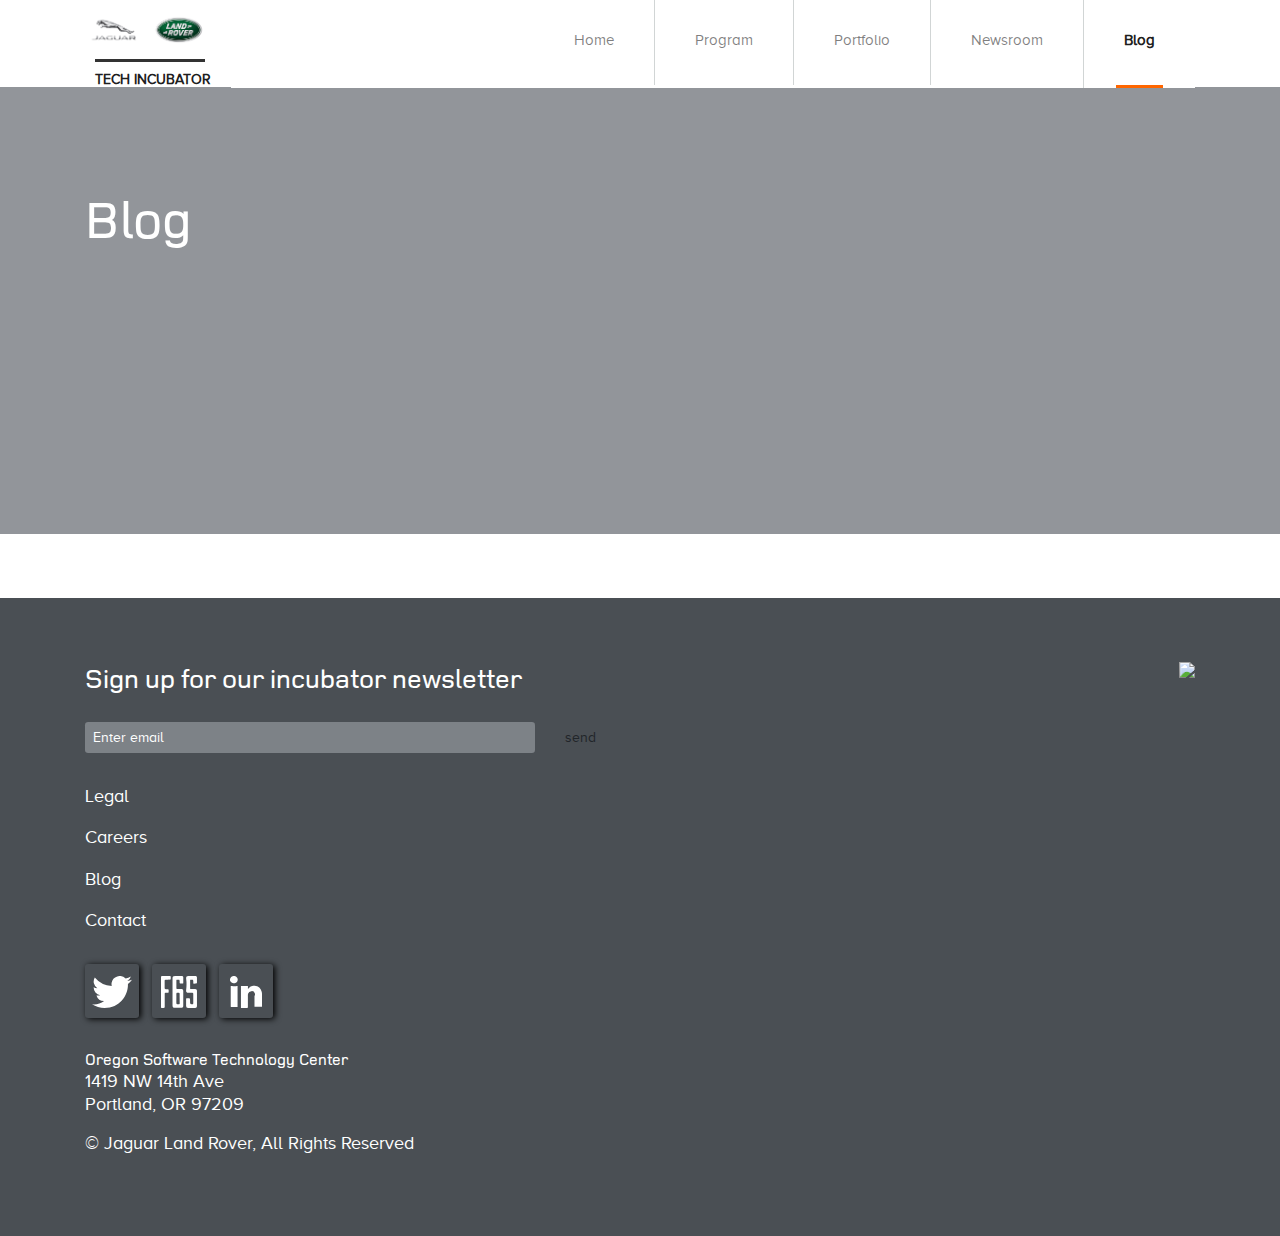
==== blog.html @ 5595017b "Initial Commit" ====
<!doctype html>
<html>
<head>
<meta charset="utf-8">
<meta name="viewport" content="width=device-width, initial-scale=1, shrink-to-fit=no">
<title>Jaguar - Land Rover Tech Incubator</title>

<!-- Latest compiled and minified CSS -->
<link rel="stylesheet" href="https://maxcdn.bootstrapcdn.com/bootstrap/4.0.0-beta.2/css/bootstrap.min.css">
<link rel="stylesheet" href="style.css">

<!--[if lt IE 9]><script src="http://html5shiv.googlecode.com/svn/trunk/html5.js"></script><![endif]-->

</head>
<body id="blog">

<header>
	<nav class="navbar navbar-light navbar-expand-lg bg-white justify-content-between">
		<div class="container">
			<button class="navbar-toggler" type="button" data-toggle="collapse" data-target="#main-navigation" aria-controls="main-navigation" aria-expanded="false" aria-label="Toggle navigation">
				<span class="navbar-toggler-icon"></span>
			</button>

			<a class="navbar-brand" href="index.html">
				<div class="logo-container">
					<img src="img/jlrlogo.jpg" class="logo">
					<p>Tech Incubator</p>
				</div>
			</a>

			<div class="collapse navbar-collapse" id="main-navigation">
				<ul class="navbar-nav ml-auto">
					<li id="menu-home" class="nav-item active"><a class="nav-link" href="index.html">Home</a></li>
					<li id="menu-program" class="nav-item"><a class="nav-link" href="program.html">Program</a></li>
					<li id="menu-portfolio" class="nav-item"><a class="nav-link" href="portfolio.html">Portfolio</a></li>
					<li id="menu-newsroom" class="nav-item"><a class="nav-link" href="news.html">Newsroom</a></li>
					<li id="menu-blog" class="nav-item"><a class="nav-link" href="blog.html">Blog</a></li>
				</ul>
			</div>
		</div>
	</nav>
</header>

<div class="jumbotron jumbotron-fluid">
	<!-- Background image added with CSS -->
	<div class="overlay"></div>
	<div class="container">
		<h1>Blog</h1>
	</div>
</div>

<div class="container">



</div>

<footer class="main-footer">
	<div class="container">
		<div class="row">

			<div class="logo col-sm-6 order-sm-12">
				<img class="logo" src="http://placehold.it/180x100">
			</div>

			<div class="col-sm-6">
				<h4>Sign up for our incubator newsletter</h4>
				<form class="form-inline">
					<label for="subscribe" class="sr-only">Subscribe</label>
					<input type="email" class="col form-control-sm" id="subscribe" placeholder="Enter email">
					<button type="submit" class="col-2 btn btn-sm btn-default">send</button>
				</form>
				<nav>
					<ul>
						<li><a href="legal.html">Legal</a></li>
						<li><a href="careers.html">Careers</a></li>
						<li><a href="blog.html">Blog</a></li>
						<li><a href="contact.html">Contact</a></li>
					</ul>
				</nav>
				<div class="social">
					<div class="img-icon">
						<img src="img/twitter-ic.svg">
					</div>
					<div class="img-icon">
						<img src="img/F6S.svg">
					</div>
					<div class="img-icon">
						<img src="img/in.svg">
					</div>
				</div>
				<div class="address">
					<h6>Oregon Software Technology Center</h6>
					<p>1419 NW 14th Ave<br>
					Portland, OR 97209</p>
				</div>
				<p class="copyright">&copy; Jaguar Land Rover, All Rights Reserved</p>
			</div>

		</div>
	</div>
</footer>


<!-- jQuery (necessary for Bootstrap's JavaScript plugins) -->
<script src="https://ajax.googleapis.com/ajax/libs/jquery/3.2.1/jquery.min.js"></script>
<!-- Latest compiled and minified JavaScript -->
<script src="https://cdnjs.cloudflare.com/ajax/libs/popper.js/1.12.3/umd/popper.min.js" integrity="sha384-vFJXuSJphROIrBnz7yo7oB41mKfc8JzQZiCq4NCceLEaO4IHwicKwpJf9c9IpFgh" crossorigin="anonymous"></script>
<script src="https://maxcdn.bootstrapcdn.com/bootstrap/4.0.0-beta.2/js/bootstrap.min.js"></script>
<script type="text/javascript" src="js/scripts.js"></script>
</body>
</html>
---- style.css ----
/*--------------- MIXINS & IMPORTS ---------------*/
@import "fonts/fonts.css";
/*--------------- MIXINS & IMPORTS ---------------*/
/*----- VARIABLES -----*/
body {
  font-family: 'Proxima Nova', Georgia, sans-serif;
  font-size: 18px;
  line-height: 1.3em;
  color: #4a4f54;
}
p strong {
  font-family: 'proxima_nova_altbold', Georgia, sans-serif;
  font-weight: bold;
}
h1,
h2,
h3,
h4,
h5,
h6 {
  margin-bottom: 1em;
  font-family: 'LandRover', Helvetica, Arial, sans-serif;
}
h1 {
  font-size: 53px;
  font-weight: normal;
  line-height: 1.19em;
}
h2 {
  font-size: 42px;
  text-align: center;
}
h3 {
  font-size: 37px;
  text-align: center;
}
h4 {
  font-size: 35px;
}
/*--------------- LAYOUT ---------------*/
section,
.jumbotron {
  margin-bottom: 4rem;
}
.btn-cta {
  margin: 2rem auto;
  padding: 0;
  font-size: 28px;
  text-align: center;
  color: #4a4f54;
  -webkit-transition: all 0.2s ease-out;
  -moz-transition: all 0.2s ease-out;
  -ms-transition: all 0.2s ease-out;
  -o-transition: all 0.2s ease-out;
}
.btn-cta:hover {
  color: #000000;
}
.btn-cta:after {
  margin-left: 15%;
  content: "";
  display: block;
  width: 70%;
  height: 5px;
  background: #ff6600;
}
.grid-layout {
  display: grid;
}
.overlay {
  width: 100%;
  height: 100%;
  position: absolute;
  top: 0;
  opacity: .55;
  background: #4a4f54;
}
img.float-right {
  margin-left: 1.3em;
}
.clear {
  clear: both;
}
header {
  margin-bottom: 4px;
  max-height: 82px;
}
header .logo-container {
  padding: 0;
  text-align: center;
}
header .logo-container p {
  margin: 0 auto;
  padding: .4em 0 0 0;
  width: 85%;
  position: relative;
  z-index: 2;
  font-size: .9rem;
  font-weight: bold;
  text-transform: uppercase;
  border-top: 3px solid #333;
}
header .logo {
  margin: 0 auto;
  width: 130px;
}
/* --------------- MAIN NAVIGATION ---------------*/
.navbar {
  padding-top: 0;
  padding-bottom: 5px;
}
.navbar .navbar-collapse {
  margin-top: -6px;
  position: relative;
  z-index: 100;
  background: #ffffff;
}
.navbar .navbar-brand {
  padding-top: 0;
  padding-bottom: 0;
}
.navbar .navbar-nav {
  margin: 0;
  padding: 0;
  list-style-type: none;
}
.navbar .navbar-nav li {
  padding: 0 2rem;
  height: 100%;
  font-weight: normal;
  border-left: 1px solid #d1d5d5;
}
.navbar .navbar-nav li a {
  padding: 2rem 0;
  display: block;
  height: 100%;
  font-size: 15px;
}
.navbar .navbar-nav li.active a {
  font-weight: bold;
  border-bottom: 3px solid #ff6600;
}
.navbar .navbar-nav li:first-child {
  border-left: none;
}
footer.main-footer {
  padding-top: 4rem;
  padding-bottom: 4rem;
  color: #ffffff;
  background: #4a4f54;
}
footer.main-footer img {
  margin-bottom: 2rem;
}
footer.main-footer h4 {
  font-size: 1.7rem;
  font-weight: normal;
}
footer.main-footer form {
  margin-bottom: 2rem;
}
footer.main-footer form input.form-control-sm {
  color: #ffffff;
  background-color: #7d8287;
  border: none;
}
footer.main-footer form input.form-control-sm::-webkit-input-placeholder {
  color: #ffffff;
}
footer.main-footer form input.form-control-sm:-moz-placeholder {
  color: #ffffff;
}
footer.main-footer form input.form-control-sm::-moz-placeholder {
  color: #ffffff;
}
footer.main-footer nav {
  margin-bottom: 2rem;
}
footer.main-footer nav ul {
  margin: 0;
  padding: 0;
  list-style-type: none;
}
footer.main-footer nav ul li {
  margin-bottom: 1em;
}
footer.main-footer nav ul li a {
  color: #ffffff;
  -webkit-transition: all 0.2s ease-out;
  -moz-transition: all 0.2s ease-out;
  -ms-transition: all 0.2s ease-out;
  -o-transition: all 0.2s ease-out;
}
footer.main-footer nav ul li a:hover {
  color: #cccccc;
  text-decoration: none;
}
footer.main-footer .social {
  margin-bottom: 2rem;
}
footer.main-footer .social .img-icon {
  margin-right: .5rem;
  padding: 6px;
  width: 54px;
  height: 54px;
  display: inline-block;
  text-align: center;
  vertical-align: middle;
  border: none;
  -webkit-box-shadow: 2px 1px 6px #000000;
  -moz-box-shadow: 2px 1px 6px #000000;
  box-shadow: 2px 1px 6px #000000;
  -webkit-border-radius: 3px;
  -moz-border-radius: 3px;
  border-radius: 3px;
  -moz-background-clip: padding;
  -webkit-background-clip: padding-box;
  background-clip: padding-box;
  -webkit-transition: all 0.2s ease-out;
  -moz-transition: all 0.2s ease-out;
  -ms-transition: all 0.2s ease-out;
  -o-transition: all 0.2s ease-out;
}
footer.main-footer .social .img-icon:hover {
  border: 1px solid #494d4d;
  -webkit-box-shadow: 0 0 0 #4a4f54;
  -moz-box-shadow: 0 0 0 #4a4f54;
  box-shadow: 0 0 0 #4a4f54;
}
footer.main-footer .social .img-icon img {
  margin-top: 6px;
  height: 32px;
}
footer.main-footer .address h6 {
  margin: 0;
}
.home-grid-layout {
  width: 100%;
  grid-gap: 1em;
  grid-template-columns: 24.1% 24.1% 24.1% 24.1%;
  grid-template-rows: 50% 50%;
}
.home-grid-layout > * {
  position: relative;
  border: 1px solid #d1d5d5;
}
.home-grid-layout .info {
  grid-column-start: 1;
  grid-column-end: 3;
  grid-row-start: 1;
  grid-row-end: 3;
  vertical-align: center;
  color: #ffffff;
  background: #4a4f54;
}
.home-grid-layout .info h3 {
  padding: 2rem 2rem 0 2rem;
  text-align: left;
  text-transform: uppercase;
}
.home-grid-layout .info p {
  padding: 0 2rem 2rem 2rem;
  display: block;
  font-size: 24px;
  line-height: 1.4em;
}
.home-grid-layout .img-one {
  background: url('img/IMG_6035.jpg') no-repeat top right;
}
.home-grid-layout .img-two {
  background: url('img/jagipaceconceptinterior150317066-med.jpg') no-repeat top center;
}
.home-grid-layout .cta-grid {
  background: #4a4f54;
}
.home-grid-layout .cta-grid a {
  padding: 2rem;
  display: block;
  font-size: 1.6em;
  line-height: 1.6em;
  color: #ffffff;
  align-self: center;
  -webkit-transition: all 0.2s ease-out;
  -moz-transition: all 0.2s ease-out;
  -ms-transition: all 0.2s ease-out;
  -o-transition: all 0.2s ease-out;
}
.home-grid-layout .cta-grid a:after {
  margin-top: .5em;
  margin-left: 15%;
  content: "";
  display: block;
  width: 70%;
  height: 5px;
  background: #ff6600;
}
.home-grid-layout .cta-grid a:hover {
  text-decoration: none;
  color: #d1d5d5;
}
@media screen and (min-width: 769px) and (max-width: 1024px) {
  .home-grid-layout {
    grid-template-rows: 50% 50%;
  }
  .home-grid-layout .info h3 {
    font-size: 20.555555555555554px;
  }
  .home-grid-layout .info p {
    font-size: 23px;
  }
  .home-grid-layout .cta-grid a {
    padding-top: 1em;
    font-size: 1.3em;
  }
}
@media screen and (min-width: 0) and (max-width: 768px) {
  .home-grid-layout {
    grid-gap: 1em;
    grid-template-columns: calc(49%) calc(49%);
    grid-template-rows: calc(32%) calc(32%) calc(32%);
  }
  .home-grid-layout .info {
    padding: 1em;
    grid-column-end: 3;
    grid-row-end: 2;
  }
  .home-grid-layout .info h3 {
    font-size: 18px;
  }
  .home-grid-layout .info p {
    font-size: 15px;
  }
  .home-grid-layout .cta-grid a {
    padding-top: 1em;
    font-size: 1rem;
  }
}
.home-benefits .d-flex {
  flex-wrap: wrap;
  justify-content: space-between;
}
.home-benefits .benefit {
  padding: 1rem 3rem;
  width: calc(32%);
  text-align: center;
  border-bottom: 2px solid #d1d5d5;
}
@media screen and (min-width: 576px) {
  .home-benefits .benefit:nth-child(n + 2):before {
    float: left;
    margin-left: -4em;
    content: "";
    display: block;
    width: 2px;
    height: 100%;
    background: #d1d5d5;
  }
  .home-benefits .benefit:nth-child(4):before {
    float: left;
    margin-left: -4em;
    content: "";
    display: block;
    width: 2px;
    height: 100%;
    background: #ffffff;
  }
  .home-benefits .benefit:nth-child(n + 4) {
    border-bottom: none;
  }
}
@media screen and (max-width: 575px) {
  .home-benefits .benefit {
    padding: .5rem 1.5rem;
    width: 50%;
    border-bottom: 2px solid #d1d5d5;
  }
  .home-benefits .benefit:nth-child(even):before {
    float: left;
    margin-left: -1.5em;
    content: "";
    display: block;
    width: 2px;
    height: 100%;
    background: #d1d5d5;
  }
  .home-benefits .benefit:nth-child(n + 5) {
    border-bottom: none;
  }
}
.home-benefits .benefit img {
  margin-bottom: 1.5em;
  height: 55px;
}
#home .jumbotron {
  background: #000000 url('img/rrvelarrevealimage010317003med.jpg') no-repeat top center;
}
#program .jumbotron {
  background: #000000 url('img/rrvelar18my367glhdprlocationdynamic010317.jpg') no-repeat top center;
}
#portfolio .jumbotron {
  background: #000000 url('img/img87531.jpg') no-repeat top center;
}
#newsroom .jumbotron {
  height: 551px;
  background: #000000 url('img/ostc_garage-banner.jpg') no-repeat top center;
}
.jumbotron {
  margin-top: 5px;
  padding-top: 100px;
  height: 447px;
  position: relative;
}
.jumbotron h1 {
  width: 60%;
  position: relative;
  z-index: 1;
  color: #ffffff;
}
.jumbotron h1.text-center {
  width: 100%;
  position: absolute;
  top: 50%;
  left: 0;
  transform: translatey(-50%);
}
@media screen and (min-width: 769px) and (max-width: 1024px) {
  .jumbotron h1 {
    font-size: 35.333333333333336px;
  }
}
@media screen and (min-width: 0) and (max-width: 768px) {
  .jumbotron h1 {
    width: 100%;
    font-size: 26.5px;
  }
}
/* --------------- NEWSROOM SPECIFIC --------------- */
#newsroom #news {
  margin-left: -15px;
  margin-right: -15px;
}
.twitter-feed,
.twitter-cta {
  margin-bottom: 1.5em;
  width: 387px;
  height: 453px;
}
.twitter-feed {
  margin-right: 1em;
  border: 1px solid #d1d5d5;
}
@media screen and (max-width: 769px) {
  .twitter-feed {
    margin-right: 0;
  }
}
.twitter-cta {
  color: #ffffff;
  background: #4a4f54;
}
.card {
  margin-right: 1em;
  width: calc(32%);
  border: none;
  -webkit-border-radius: 0px;
  -moz-border-radius: 0px;
  border-radius: 0px;
  -moz-background-clip: padding;
  -webkit-background-clip: padding-box;
  background-clip: padding-box;
}
.card:last-child {
  margin-right: 0;
}
@media screen and (max-width: 575px) {
  .card {
    width: 100%;
  }
}
@media screen and (min-width: 576px) and (max-width: 767px) {
  .card {
    width: calc(49%);
  }
}
.news-card {
  color: #ffffff;
  background: #4a4f54;
}
.press-card {
  background: #d1d5d5;
}
.card-title {
  font-size: 24px;
}
.card-top {
  position: relative;
}
.category-marker {
  margin-left: 2em;
  padding: 1em 3em 1em 1em;
  position: absolute;
  bottom: 0;
  color: #ffffff;
  background: #ff6600;
}
.card-img-top {
  -webkit-border-radius: 0px;
  -moz-border-radius: 0px;
  border-radius: 0px;
  -moz-background-clip: padding;
  -webkit-background-clip: padding-box;
  background-clip: padding-box;
}
/* --------------- PORTFOLIO SPECIFIC --------------- */
.partner-main {
  padding-top: .5em;
  padding-bottom: .5em;
  border-top: 1px solid #d1d5d5;
}
.partner-main div:nth-child(2) {
  text-align: right;
}
.partner-main .dev-logo {
  width: 30px;
}
.partner-logo {
  margin-bottom: 1em;
}
.partner-name,
.partner-founder-title {
  text-transform: uppercase;
}
.partner-location {
  font-family: 'proxima_nova_altbold';
}
/* --------------- PROGRAMS SPECIFIC --------------- */
.description p {
  margin-bottom: 2em;
  font-size: 24px;
  line-height: 1.2em;
}
.description picture img {
  margin-bottom: 1.3em;
}
@media screen and (max-width: 575px) {
  .description .row {
    padding-right: 1em;
    padding-left: 1em;
  }
  .description p {
    width: 100%;
  }
  .description img {
    margin: 0 auto 1em auto;
  }
}
.testimonials .row > div {
  background: #4a4f54;
}
.testimonials .row > div.img-container {
  text-align: left;
  background: black;
}
.testimonials .blockquote {
  margin-top: 1.3rem;
  font-style: italic;
  color: #ffffff;
}
.testimonials .blockquote-footer:before {
  content: "";
}
.testimonials .blockquote-footer p {
  margin: 0;
  padding: 0;
  line-height: 1.5em;
}
@media screen and (max-width: 576px) {
  .testimonials .row {
    margin-bottom: 1.5rem;
  }
  .testimonials .img-container {
    padding-top: 1rem;
  }
  .testimonials .blockquote {
    font-size: 1rem;
  }
  .testimonials .blockquote-footer {
    font-size: 1rem;
  }
}
@media screen and (min-width: 768px) and (max-width: 1024px) {
  .testimonials .blockquote {
    font-size: 15px;
  }
  .testimonials .blockquote-footer {
    font-size: 18px;
  }
}
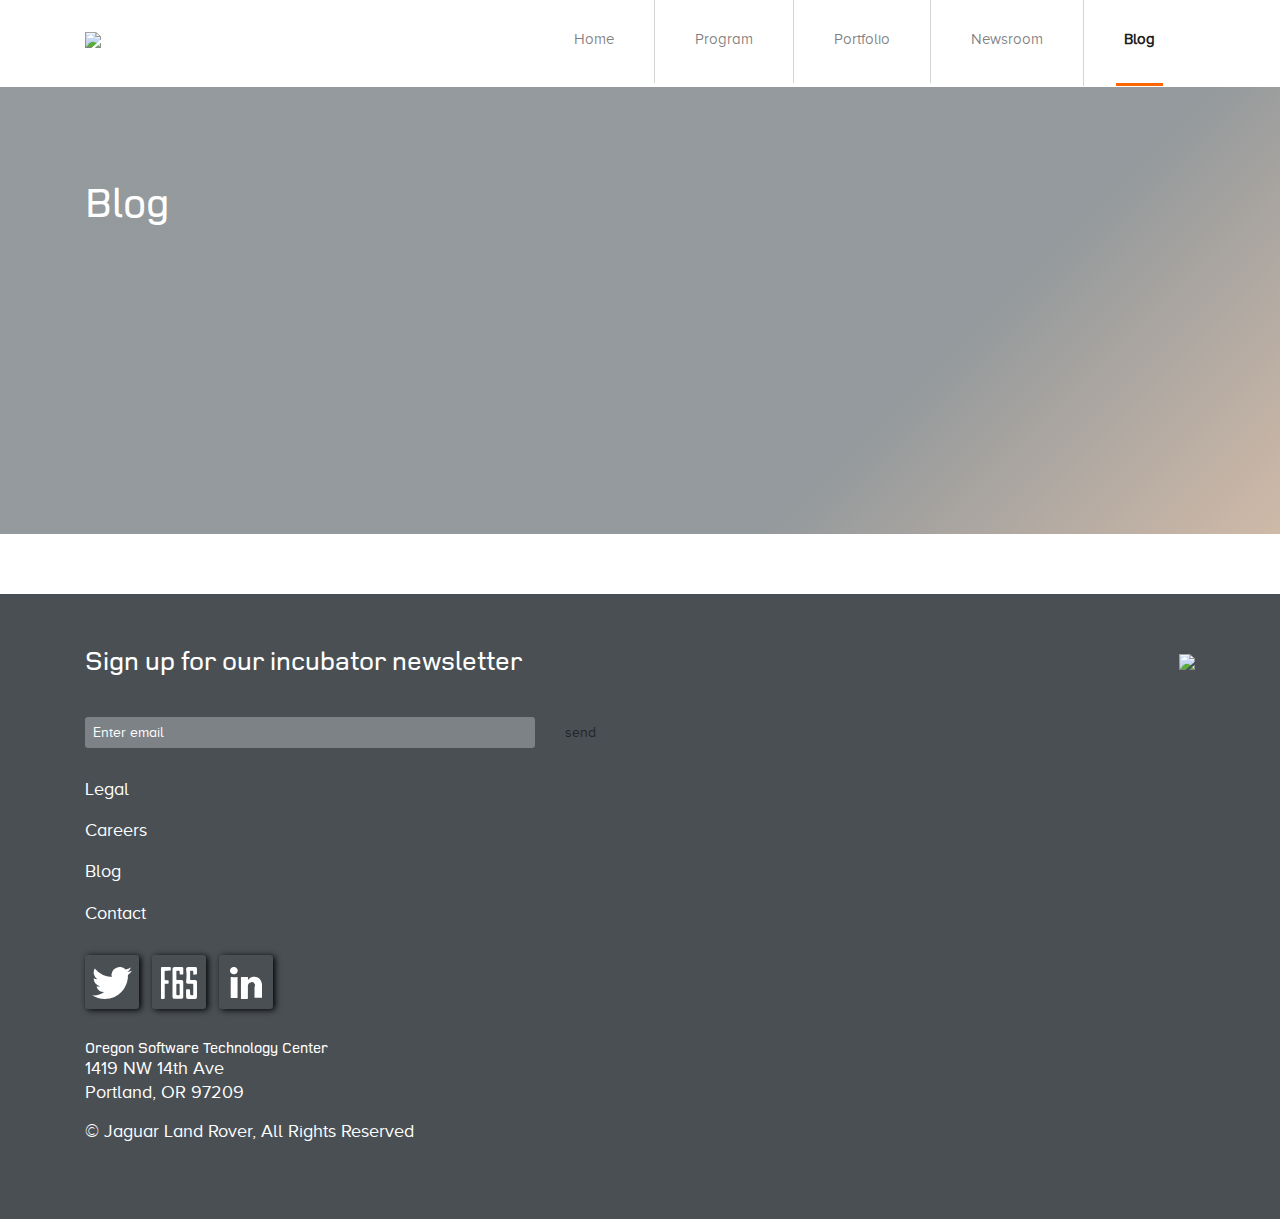
==== commit c013c48a: "Homepage Fixes" ====
--- a/blog.html
+++ b/blog.html
@@ -23,8 +23,7 @@
 
 			<a class="navbar-brand" href="index.html">
 				<div class="logo-container">
-					<img src="img/jlrlogo.jpg" class="logo">
-					<p>Tech Incubator</p>
+					<img src="img/JLR_logo.png" class="logo">
 				</div>
 			</a>
 
--- a/style.css
+++ b/style.css
@@ -18,34 +18,47 @@
 h4,
 h5,
 h6 {
-  margin-bottom: 1em;
+  margin-top: -10px;
+  margin-bottom: 40px;
   font-family: 'LandRover', Helvetica, Arial, sans-serif;
 }
 h1 {
-  font-size: 53px;
+  font-size: 42px;
   font-weight: normal;
   line-height: 1.19em;
 }
 h2 {
-  font-size: 42px;
+  font-size: 36px;
   text-align: center;
 }
 h3 {
-  font-size: 37px;
+  font-size: 28px;
   text-align: center;
 }
 h4 {
-  font-size: 35px;
+  font-size: 20px;
+}
+h5 {
+  font-size: 18px;
+}
+h6 {
+  font-size: 15px;
 }
 /*--------------- LAYOUT ---------------*/
 section,
 .jumbotron {
-  margin-bottom: 4rem;
+  margin-bottom: 60px;
+}
+hr {
+  margin-top: 0;
+  margin-bottom: 60px;
+}
+.btn-container {
+  margin-top: -10px;
 }
 .btn-cta {
-  margin: 2rem auto;
   padding: 0;
-  font-size: 28px;
+  font-size: 24px;
   text-align: center;
   color: #4a4f54;
   -webkit-transition: all 0.2s ease-out;
@@ -57,10 +70,9 @@
   color: #000000;
 }
 .btn-cta:after {
-  margin-left: 15%;
   content: "";
   display: block;
-  width: 70%;
+  width: 100%;
   height: 5px;
   background: #ff6600;
 }
@@ -73,7 +85,11 @@
   position: absolute;
   top: 0;
   opacity: .55;
-  background: #4a4f54;
+  background: #4f5659;
+  background: -moz-linear-gradient(-45deg, #4f5659 0%, #4f5659 70%, #ba906d 100%);
+  background: -webkit-linear-gradient(-45deg, #4f5659 0%, #4f5659 70%, #ba906d 100%);
+  background: linear-gradient(135deg, #4f5659 0%, #4f5659 70%, #ba906d 100%);
+  filter: progid:dximagetransform.microsoft.gradient(startColorstr='#4f5659', endColorstr='#ba906d', GradientType=1);
 }
 img.float-right {
   margin-left: 1.3em;
@@ -82,35 +98,21 @@
   clear: both;
 }
 header {
-  margin-bottom: 4px;
+  margin-bottom: 0;
   max-height: 82px;
 }
 header .logo-container {
+  margin-top: -5px;
   padding: 0;
   text-align: center;
-}
-header .logo-container p {
-  margin: 0 auto;
-  padding: .4em 0 0 0;
-  width: 85%;
-  position: relative;
-  z-index: 2;
-  font-size: .9rem;
-  font-weight: bold;
-  text-transform: uppercase;
-  border-top: 3px solid #333;
-}
-header .logo {
-  margin: 0 auto;
-  width: 130px;
 }
 /* --------------- MAIN NAVIGATION ---------------*/
 .navbar {
   padding-top: 0;
-  padding-bottom: 5px;
+  padding-bottom: 0;
 }
 .navbar .navbar-collapse {
-  margin-top: -6px;
+  max-height: 82px;
   position: relative;
   z-index: 100;
   background: #ffffff;
@@ -144,20 +146,20 @@
   border-left: none;
 }
 footer.main-footer {
-  padding-top: 4rem;
-  padding-bottom: 4rem;
+  padding-top: 60px;
+  padding-bottom: 60px;
   color: #ffffff;
   background: #4a4f54;
 }
 footer.main-footer img {
-  margin-bottom: 2rem;
+  margin-bottom: 30px;
 }
 footer.main-footer h4 {
   font-size: 1.7rem;
   font-weight: normal;
 }
 footer.main-footer form {
-  margin-bottom: 2rem;
+  margin-bottom: 30px;
 }
 footer.main-footer form input.form-control-sm {
   color: #ffffff;
@@ -173,8 +175,15 @@
 footer.main-footer form input.form-control-sm::-moz-placeholder {
   color: #ffffff;
 }
+footer.main-footer form .btn-submit-footer {
+  margin-left: 1em;
+  width: 50%;
+  color: #ffffff;
+  border: 2px solid #ff6600;
+  background: transparent;
+}
 footer.main-footer nav {
-  margin-bottom: 2rem;
+  margin-bottom: 30px;
 }
 footer.main-footer nav ul {
   margin: 0;
@@ -196,7 +205,7 @@
   text-decoration: none;
 }
 footer.main-footer .social {
-  margin-bottom: 2rem;
+  margin-bottom: 30px;
 }
 footer.main-footer .social .img-icon {
   margin-right: .5rem;
@@ -242,7 +251,6 @@
 }
 .home-grid-layout > * {
   position: relative;
-  border: 1px solid #d1d5d5;
 }
 .home-grid-layout .info {
   grid-column-start: 1;
@@ -274,9 +282,9 @@
   background: #4a4f54;
 }
 .home-grid-layout .cta-grid a {
-  padding: 2rem;
-  display: block;
-  font-size: 1.6em;
+  padding: 1rem;
+  display: inline-block;
+  font-size: 1.5rem;
   line-height: 1.6em;
   color: #ffffff;
   align-self: center;
@@ -287,10 +295,9 @@
 }
 .home-grid-layout .cta-grid a:after {
   margin-top: .5em;
-  margin-left: 15%;
   content: "";
   display: block;
-  width: 70%;
+  width: 100%;
   height: 5px;
   background: #ff6600;
 }
@@ -303,7 +310,7 @@
     grid-template-rows: 50% 50%;
   }
   .home-grid-layout .info h3 {
-    font-size: 20.555555555555554px;
+    font-size: 15.555555555555555px;
   }
   .home-grid-layout .info p {
     font-size: 23px;
@@ -348,7 +355,7 @@
 @media screen and (min-width: 576px) {
   .home-benefits .benefit:nth-child(n + 2):before {
     float: left;
-    margin-left: -4em;
+    margin-left: -3.4em;
     content: "";
     display: block;
     width: 2px;
@@ -391,8 +398,19 @@
   margin-bottom: 1.5em;
   height: 55px;
 }
+@media screen and (max-width: 575px) {
+  .home-benefits .benefit img {
+    height: 40px;
+  }
+}
+.home-benefits .btn-container {
+  margin-top: 60px;
+}
+.home-benefits .btn-container .btn {
+  margin-top: -10px;
+}
 #home .jumbotron {
-  background: #000000 url('img/rrvelarrevealimage010317003med.jpg') no-repeat top center;
+  background: #000000 url('img/rrvelar18my367glhdprlocationdynamic010317.jpg') no-repeat top center;
 }
 #program .jumbotron {
   background: #000000 url('img/rrvelar18my367glhdprlocationdynamic010317.jpg') no-repeat top center;
@@ -425,13 +443,13 @@
 }
 @media screen and (min-width: 769px) and (max-width: 1024px) {
   .jumbotron h1 {
-    font-size: 35.333333333333336px;
+    font-size: 28px;
   }
 }
 @media screen and (min-width: 0) and (max-width: 768px) {
   .jumbotron h1 {
     width: 100%;
-    font-size: 26.5px;
+    font-size: 21px;
   }
 }
 /* --------------- NEWSROOM SPECIFIC --------------- */
@@ -490,7 +508,7 @@
   background: #d1d5d5;
 }
 .card-title {
-  font-size: 24px;
+  font-size: 18px;
 }
 .card-top {
   position: relative;
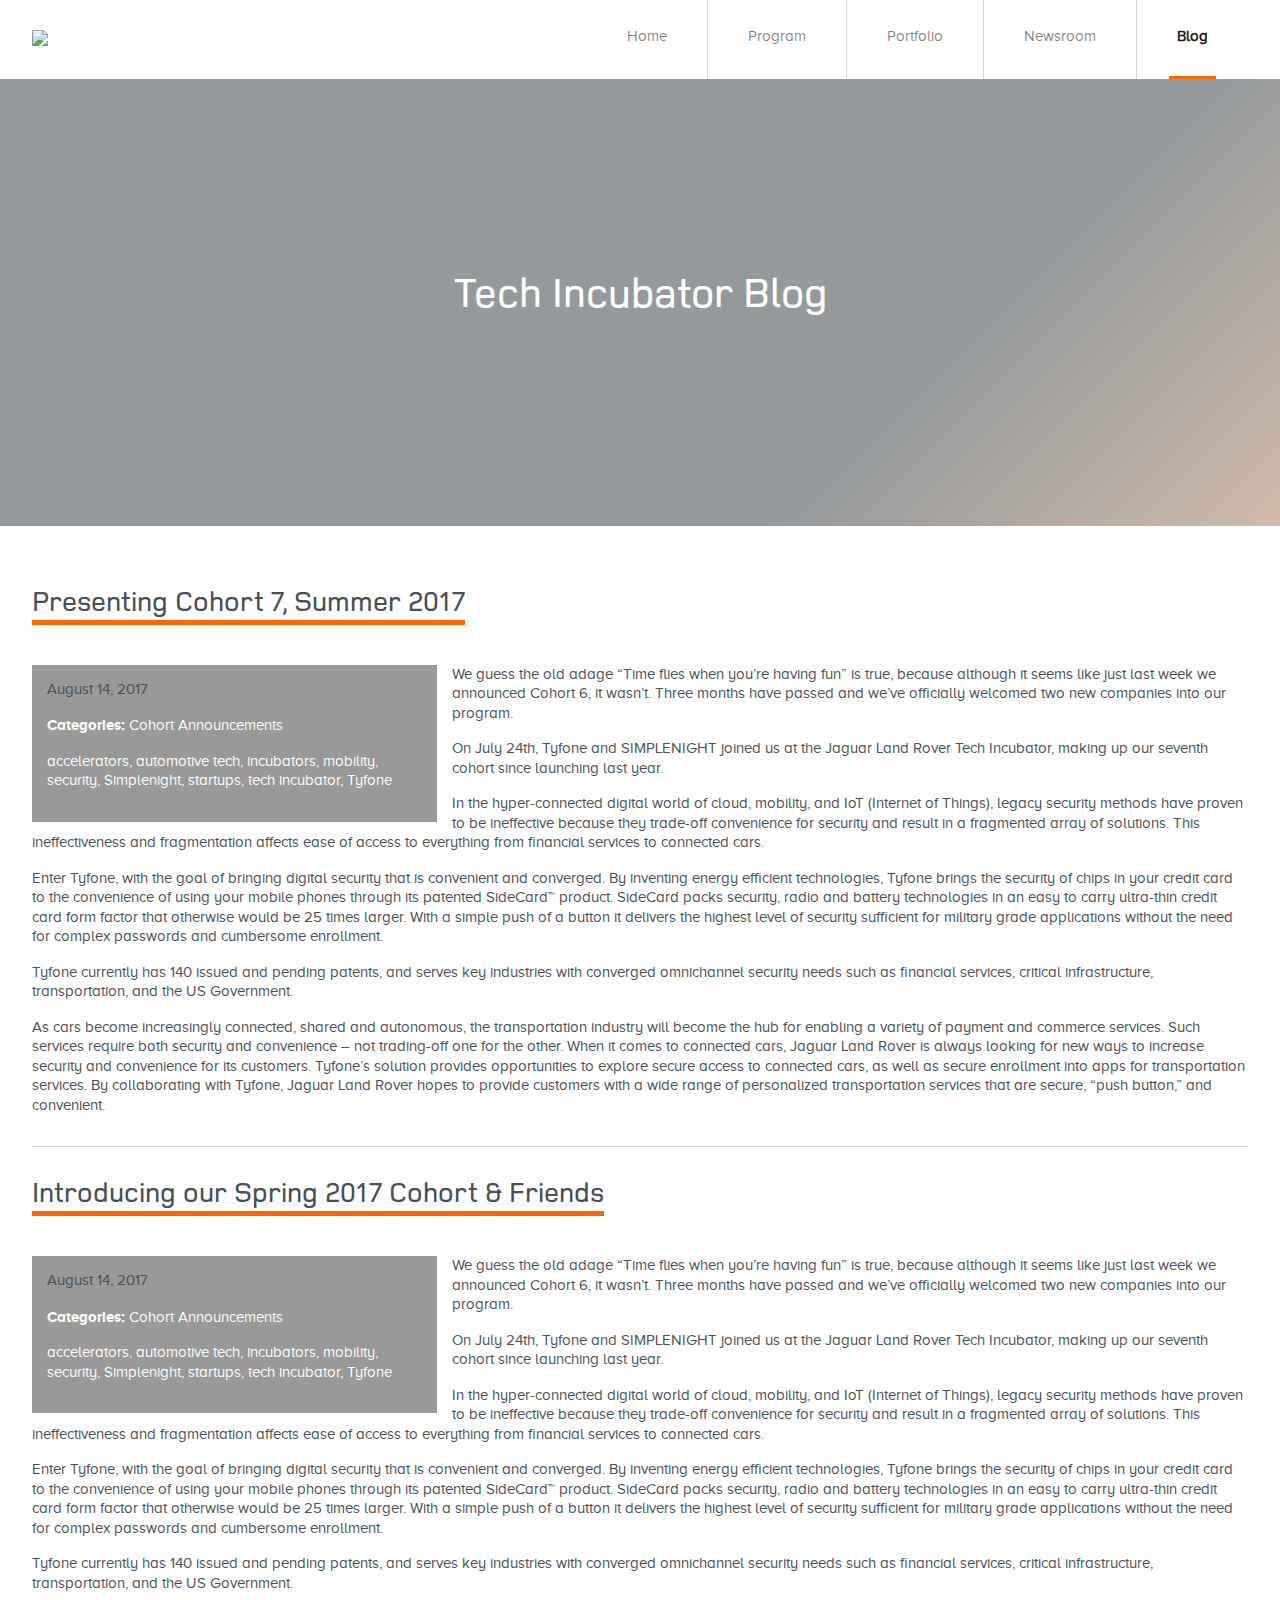
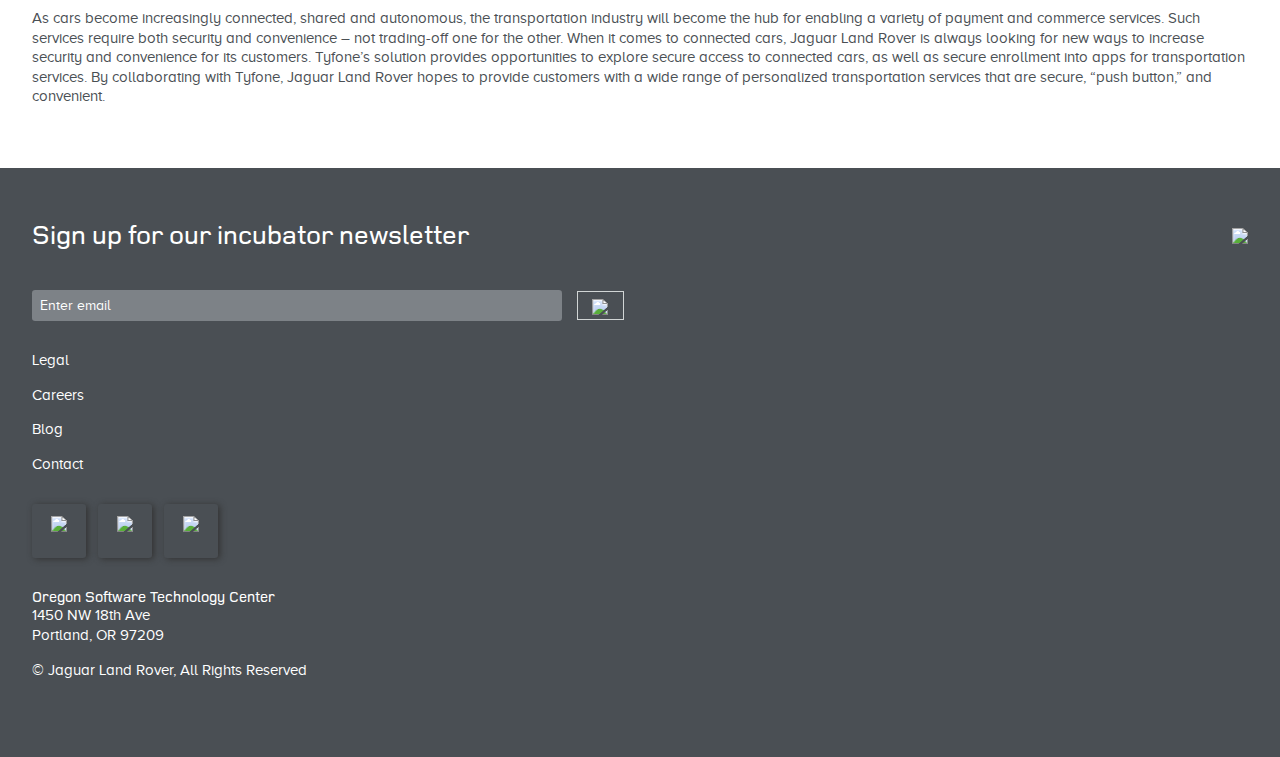
==== commit a2fb26d8: "End of Day - 11.07.17" ====
--- a/blog.html
+++ b/blog.html
@@ -6,6 +6,8 @@
 <title>Jaguar - Land Rover Tech Incubator</title>
 
 <!-- Latest compiled and minified CSS -->
+<link rel="icon" type="image/png" href="favicon-32x32.png" sizes="32x32" />
+<link rel="icon" type="image/png" href="favicon-16x16.png" sizes="16x16" />
 <link rel="stylesheet" href="https://maxcdn.bootstrapcdn.com/bootstrap/4.0.0-beta.2/css/bootstrap.min.css">
 <link rel="stylesheet" href="style.css">
 
@@ -23,7 +25,7 @@
 
 			<a class="navbar-brand" href="index.html">
 				<div class="logo-container">
-					<img src="img/JLR_logo.png" class="logo">
+					<img src="img/JLR_logo@2x.png" class="logo">
 				</div>
 			</a>
 
@@ -44,13 +46,45 @@
 	<!-- Background image added with CSS -->
 	<div class="overlay"></div>
 	<div class="container">
-		<h1>Blog</h1>
+		<h1 class="text-center">Tech Incubator Blog</h1>
 	</div>
 </div>
 
 <div class="container">
 
+<article>
+	<div class="title">
+		<h3><a href="#">Presenting Cohort 7, Summer 2017</a></h3>
+	</div>
+	<aside class="col-4 float-left">
+		<p class="date">August 14, 2017</p>
+		<p class="category"><strong>Categories:</strong> Cohort Announcements</p>
+		<p class="tags">accelerators, automotive tech, incubators, mobility, security, Simplenight, startups, tech incubator, Tyfone</p>
+	</aside>
+	<p>We guess the old adage “Time flies when you’re having fun” is true, because although it seems like just last week we announced Cohort 6, it wasn’t. Three months have passed and we’ve officially welcomed two new companies into our program.</p>
+	<p>On July 24th, Tyfone and SIMPLENIGHT joined us at the Jaguar Land Rover Tech Incubator, making up our seventh cohort since launching last year. </p>
+	<p>In the hyper-connected digital world of cloud, mobility, and IoT (Internet of Things), legacy security methods have proven to be ineffective because they trade-off convenience for security and result in a fragmented array of solutions. This ineffectiveness and fragmentation affects ease of access to everything from financial services to connected cars.</p>
+	<p>Enter Tyfone, with the goal of bringing digital security that is convenient and converged. By inventing energy efficient technologies, Tyfone brings the security of chips in your credit card to the convenience of using your mobile phones through its patented SideCard™ product. SideCard packs security, radio and battery technologies in an easy to carry ultra-thin credit card form factor that otherwise would be 25 times larger. With a simple push of a button it delivers the highest level of security sufficient for military grade applications without the need for complex passwords and cumbersome enrollment.</p>
+	<p>Tyfone currently has 140 issued and pending patents, and serves key industries with converged omnichannel security needs such as financial services, critical infrastructure, transportation, and the US Government.</p>
+	<p>As cars become increasingly connected, shared and autonomous, the transportation industry will become the hub for enabling a variety of payment and commerce services. Such services require both security and convenience – not trading-off one for the other. When it comes to connected cars, Jaguar Land Rover is always looking for new ways to increase security and convenience for its customers. Tyfone’s solution provides opportunities to explore secure access to connected cars, as well as secure enrollment into apps for transportation services. By collaborating with Tyfone, Jaguar Land Rover hopes to provide customers with a wide range of personalized transportation services that are secure, “push button,” and convenient.</p>
+</article>
 
+<article>
+	<div class="title">
+		<h3><a href="#">Introducing our Spring 2017 Cohort &amp; Friends</a></h3>
+	</div>
+	<aside class="col-4 float-left">
+		<p class="date">August 14, 2017</p>
+		<p class="category"><strong>Categories:</strong> Cohort Announcements</p>
+		<p class="tags">accelerators, automotive tech, incubators, mobility, security, Simplenight, startups, tech incubator, Tyfone</p>
+	</aside>
+	<p>We guess the old adage “Time flies when you’re having fun” is true, because although it seems like just last week we announced Cohort 6, it wasn’t. Three months have passed and we’ve officially welcomed two new companies into our program.</p>
+	<p>On July 24th, Tyfone and SIMPLENIGHT joined us at the Jaguar Land Rover Tech Incubator, making up our seventh cohort since launching last year.</p>
+	<p>In the hyper-connected digital world of cloud, mobility, and IoT (Internet of Things), legacy security methods have proven to be ineffective because they trade-off convenience for security and result in a fragmented array of solutions. This ineffectiveness and fragmentation affects ease of access to everything from financial services to connected cars.</p>
+	<p>Enter Tyfone, with the goal of bringing digital security that is convenient and converged. By inventing energy efficient technologies, Tyfone brings the security of chips in your credit card to the convenience of using your mobile phones through its patented SideCard™ product. SideCard packs security, radio and battery technologies in an easy to carry ultra-thin credit card form factor that otherwise would be 25 times larger. With a simple push of a button it delivers the highest level of security sufficient for military grade applications without the need for complex passwords and cumbersome enrollment.</p>
+	<p>Tyfone currently has 140 issued and pending patents, and serves key industries with converged omnichannel security needs such as financial services, critical infrastructure, transportation, and the US Government.</p>
+	<p>As cars become increasingly connected, shared and autonomous, the transportation industry will become the hub for enabling a variety of payment and commerce services. Such services require both security and convenience – not trading-off one for the other. When it comes to connected cars, Jaguar Land Rover is always looking for new ways to increase security and convenience for its customers. Tyfone’s solution provides opportunities to explore secure access to connected cars, as well as secure enrollment into apps for transportation services. By collaborating with Tyfone, Jaguar Land Rover hopes to provide customers with a wide range of personalized transportation services that are secure, “push button,” and convenient.</p>
+</article>
 
 </div>
 
@@ -67,7 +101,7 @@
 				<form class="form-inline">
 					<label for="subscribe" class="sr-only">Subscribe</label>
 					<input type="email" class="col form-control-sm" id="subscribe" placeholder="Enter email">
-					<button type="submit" class="col-2 btn btn-sm btn-default">send</button>
+					<button type="submit" class="col-1 btn btn-sm btn-submit-footer"><img src="img/right-arrow-orange.png"></button>
 				</form>
 				<nav>
 					<ul>
@@ -90,7 +124,7 @@
 				</div>
 				<div class="address">
 					<h6>Oregon Software Technology Center</h6>
-					<p>1419 NW 14th Ave<br>
+					<p>1450 NW 18th Ave<br>
 					Portland, OR 97209</p>
 				</div>
 				<p class="copyright">&copy; Jaguar Land Rover, All Rights Reserved</p>
--- a/style.css
+++ b/style.css
@@ -4,7 +4,7 @@
 /*----- VARIABLES -----*/
 body {
   font-family: 'Proxima Nova', Georgia, sans-serif;
-  font-size: 18px;
+  font-size: 15px;
   line-height: 1.3em;
   color: #4a4f54;
 }
@@ -45,6 +45,9 @@
   font-size: 15px;
 }
 /*--------------- LAYOUT ---------------*/
+.container {
+  max-width: 1246px;
+}
 section,
 .jumbotron {
   margin-bottom: 60px;
@@ -52,15 +55,15 @@
 hr {
   margin-top: 0;
   margin-bottom: 60px;
+  height: 3px;
+  border: none;
+  background: #d1d5d5;
 }
 .btn-container {
   margin-top: -10px;
 }
 .btn-cta {
   padding: 0;
-  font-size: 24px;
-  text-align: center;
-  color: #4a4f54;
   -webkit-transition: all 0.2s ease-out;
   -moz-transition: all 0.2s ease-out;
   -ms-transition: all 0.2s ease-out;
@@ -94,25 +97,31 @@
 img.float-right {
   margin-left: 1.3em;
 }
+.hidden {
+  display: none;
+}
 .clear {
   clear: both;
 }
 header {
   margin-bottom: 0;
-  max-height: 82px;
+  max-height: 81px;
 }
 header .logo-container {
   margin-top: -5px;
   padding: 0;
   text-align: center;
 }
+header .logo-container img {
+  width: 120px;
+}
 /* --------------- MAIN NAVIGATION ---------------*/
 .navbar {
   padding-top: 0;
   padding-bottom: 0;
 }
 .navbar .navbar-collapse {
-  max-height: 82px;
+  margin-top: -5px;
   position: relative;
   z-index: 100;
   background: #ffffff;
@@ -140,7 +149,7 @@
 }
 .navbar .navbar-nav li.active a {
   font-weight: bold;
-  border-bottom: 3px solid #ff6600;
+  box-shadow: inset 0 -3px 0 #ff6600;
 }
 .navbar .navbar-nav li:first-child {
   border-left: none;
@@ -179,8 +188,12 @@
   margin-left: 1em;
   width: 50%;
   color: #ffffff;
-  border: 2px solid #ff6600;
   background: transparent;
+  border-radius: 0;
+  box-shadow: inset 0 0 0 1px #d1d5d5;
+}
+footer.main-footer form .btn-submit-footer img {
+  margin-bottom: 0;
 }
 footer.main-footer nav {
   margin-bottom: 30px;
@@ -216,9 +229,9 @@
   text-align: center;
   vertical-align: middle;
   border: none;
-  -webkit-box-shadow: 2px 1px 6px #000000;
-  -moz-box-shadow: 2px 1px 6px #000000;
-  box-shadow: 2px 1px 6px #000000;
+  -webkit-box-shadow: 2px 1px 6px #333333;
+  -moz-box-shadow: 2px 1px 6px #333333;
+  box-shadow: 2px 1px 6px #333333;
   -webkit-border-radius: 3px;
   -moz-border-radius: 3px;
   border-radius: 3px;
@@ -232,9 +245,9 @@
 }
 footer.main-footer .social .img-icon:hover {
   border: 1px solid #494d4d;
-  -webkit-box-shadow: 0 0 0 #4a4f54;
-  -moz-box-shadow: 0 0 0 #4a4f54;
-  box-shadow: 0 0 0 #4a4f54;
+  -webkit-box-shadow: 0 0 0 #666666;
+  -moz-box-shadow: 0 0 0 #666666;
+  box-shadow: 0 0 0 #666666;
 }
 footer.main-footer .social .img-icon img {
   margin-top: 6px;
@@ -242,6 +255,11 @@
 }
 footer.main-footer .address h6 {
   margin: 0;
+}
+#home .btn-cta {
+  font-size: 24px;
+  text-align: center;
+  color: #4a4f54;
 }
 .home-grid-layout {
   width: 100%;
@@ -261,7 +279,7 @@
   color: #ffffff;
   background: #4a4f54;
 }
-.home-grid-layout .info h3 {
+.home-grid-layout .info h2 {
   padding: 2rem 2rem 0 2rem;
   text-align: left;
   text-transform: uppercase;
@@ -269,6 +287,7 @@
 .home-grid-layout .info p {
   padding: 0 2rem 2rem 2rem;
   display: block;
+  font-family: 'proxima_nova_ltthin', sans-serif;
   font-size: 24px;
   line-height: 1.4em;
 }
@@ -279,27 +298,29 @@
   background: url('img/jagipaceconceptinterior150317066-med.jpg') no-repeat top center;
 }
 .home-grid-layout .cta-grid {
+  padding-left: 1em;
   background: #4a4f54;
 }
+.home-grid-layout .cta-grid h3 {
+  text-align: left;
+}
 .home-grid-layout .cta-grid a {
-  padding: 1rem;
-  display: inline-block;
+  margin-top: 1em;
+  padding-bottom: .05em;
   font-size: 1.5rem;
-  line-height: 1.6em;
+  line-height: 1.9em;
   color: #ffffff;
   align-self: center;
   -webkit-transition: all 0.2s ease-out;
   -moz-transition: all 0.2s ease-out;
   -ms-transition: all 0.2s ease-out;
   -o-transition: all 0.2s ease-out;
-}
-.home-grid-layout .cta-grid a:after {
-  margin-top: .5em;
+  border-bottom: 5px solid #ff6600;
+}
+.home-grid-layout .cta-grid a:before {
   content: "";
   display: block;
-  width: 100%;
-  height: 5px;
-  background: #ff6600;
+  height: 1em;
 }
 .home-grid-layout .cta-grid a:hover {
   text-decoration: none;
@@ -343,6 +364,7 @@
   }
 }
 .home-benefits .d-flex {
+  margin-top: -30px;
   flex-wrap: wrap;
   justify-content: space-between;
 }
@@ -352,10 +374,10 @@
   text-align: center;
   border-bottom: 2px solid #d1d5d5;
 }
-@media screen and (min-width: 576px) {
+@media screen and (min-width: 1024px) {
   .home-benefits .benefit:nth-child(n + 2):before {
     float: left;
-    margin-left: -3.4em;
+    margin-left: -4em;
     content: "";
     display: block;
     width: 2px;
@@ -375,6 +397,29 @@
     border-bottom: none;
   }
 }
+@media screen and (min-width: 576px) and (max-width: 1023px) {
+  .home-benefits .benefit:nth-child(n + 2):before {
+    float: left;
+    margin-left: -3.8em;
+    content: "";
+    display: block;
+    width: 2px;
+    height: 100%;
+    background: #d1d5d5;
+  }
+  .home-benefits .benefit:nth-child(4):before {
+    float: left;
+    margin-left: -3.8em;
+    content: "";
+    display: block;
+    width: 2px;
+    height: 100%;
+    background: #ffffff;
+  }
+  .home-benefits .benefit:nth-child(n + 4) {
+    border-bottom: none;
+  }
+}
 @media screen and (max-width: 575px) {
   .home-benefits .benefit {
     padding: .5rem 1.5rem;
@@ -423,7 +468,6 @@
   background: #000000 url('img/ostc_garage-banner.jpg') no-repeat top center;
 }
 .jumbotron {
-  margin-top: 5px;
   padding-top: 100px;
   height: 447px;
   position: relative;
@@ -475,6 +519,10 @@
 .twitter-cta {
   color: #ffffff;
   background: #4a4f54;
+}
+.pagination-container {
+  padding-top: 30px;
+  width: 100%;
 }
 .card {
   margin-right: 1em;
@@ -500,6 +548,12 @@
     width: calc(49%);
   }
 }
+.card a {
+  color: inherit;
+}
+.card a:hover {
+  color: inherit;
+}
 .news-card {
   color: #ffffff;
   background: #4a4f54;
@@ -512,6 +566,9 @@
 }
 .card-top {
   position: relative;
+}
+.card-text {
+  line-height: 1.8em;
 }
 .category-marker {
   margin-left: 2em;
@@ -520,6 +577,8 @@
   bottom: 0;
   color: #ffffff;
   background: #ff6600;
+  -webkit-clip-path: polygon(0 0, 70% 0, 100% 100%, 0 100%);
+  clip-path: polygon(0 0, 70% 0, 100% 100%, 0 100%);
 }
 .card-img-top {
   -webkit-border-radius: 0px;
@@ -529,26 +588,71 @@
   -webkit-background-clip: padding-box;
   background-clip: padding-box;
 }
+#contact .lead {
+  text-align: center;
+}
 /* --------------- PORTFOLIO SPECIFIC --------------- */
+.partner {
+  height: auto;
+  -webkit-transition: all 0.15s ease-out;
+  -moz-transition: all 0.15s ease-out;
+  -ms-transition: all 0.15s ease-out;
+  -o-transition: all 0.15s ease-out;
+}
+.partner.hover {
+  cursor: pointer;
+  background: #eceded;
+}
+.partner.minimized {
+  color: #7a828a;
+}
+.partner.maximized {
+  color: #4a4f54;
+}
 .partner-main {
-  padding-top: .5em;
-  padding-bottom: .5em;
+  padding: 22px .7em 0 0;
+  height: 100%;
   border-top: 1px solid #d1d5d5;
 }
-.partner-main div:nth-child(2) {
-  text-align: right;
+.partner-main.row {
+  margin: 0;
 }
 .partner-main .dev-logo {
   width: 30px;
 }
+.partner-main a {
+  padding: .25em;
+  -webkit-transition: all 0.2s ease-out;
+  -moz-transition: all 0.2s ease-out;
+  -ms-transition: all 0.2s ease-out;
+  -o-transition: all 0.2s ease-out;
+}
+.partner-main a:hover {
+  background: #d1d5d5;
+}
 .partner-logo {
-  margin-bottom: 1em;
-}
-.partner-name,
-.partner-founder-title {
+  margin-right: 13px;
+}
+@media screen and (max-width: 575px) {
+  .partner-logo {
+    margin-bottom: 1em;
+  }
+}
+.partner-name {
   text-transform: uppercase;
 }
+@media screen and (max-width: 575px) {
+  .partner-name {
+    font-size: 1em;
+  }
+}
+@media screen and (min-width: 576px) and (max-width: 1023px) {
+  .partner-name {
+    font-size: .8em;
+  }
+}
 .partner-location {
+  margin-left: 50px;
   font-family: 'proxima_nova_altbold';
 }
 /* --------------- PROGRAMS SPECIFIC --------------- */
@@ -614,3 +718,33 @@
     font-size: 18px;
   }
 }
+article {
+  margin-bottom: 30px;
+  padding-bottom: 15px;
+  border-bottom: 1px solid #d1d5d5;
+}
+article:last-child {
+  border-bottom: none;
+}
+article h3 {
+  text-align: left;
+}
+article h3 a {
+  padding-bottom: .05em;
+  line-height: 1.75em;
+  color: inherit;
+  border-bottom: 5px solid #ff6600;
+}
+article h3 a:hover {
+  color: inherit;
+  text-decoration: none;
+}
+article aside {
+  margin-right: 1em;
+  padding: 1em;
+  color: #ffffff;
+  background: #999999;
+}
+article aside .date {
+  color: #4a4f54;
+}
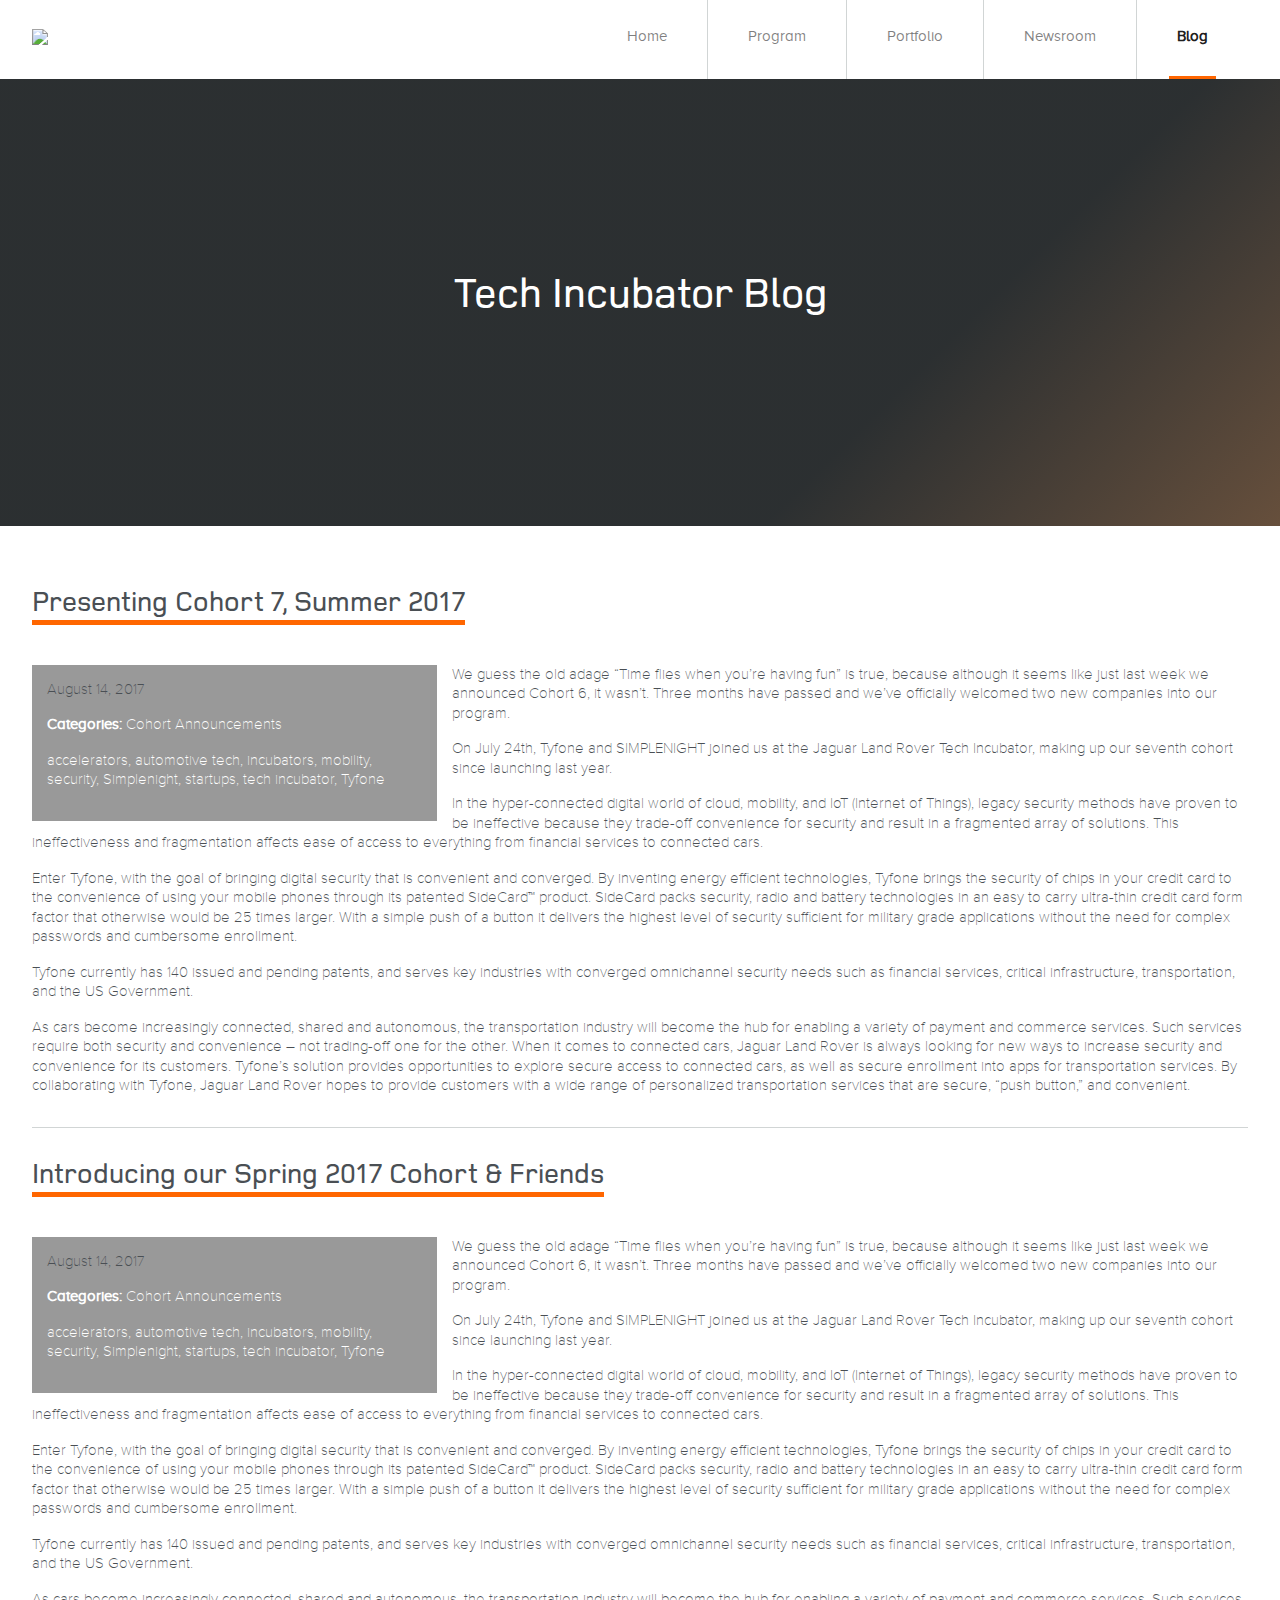
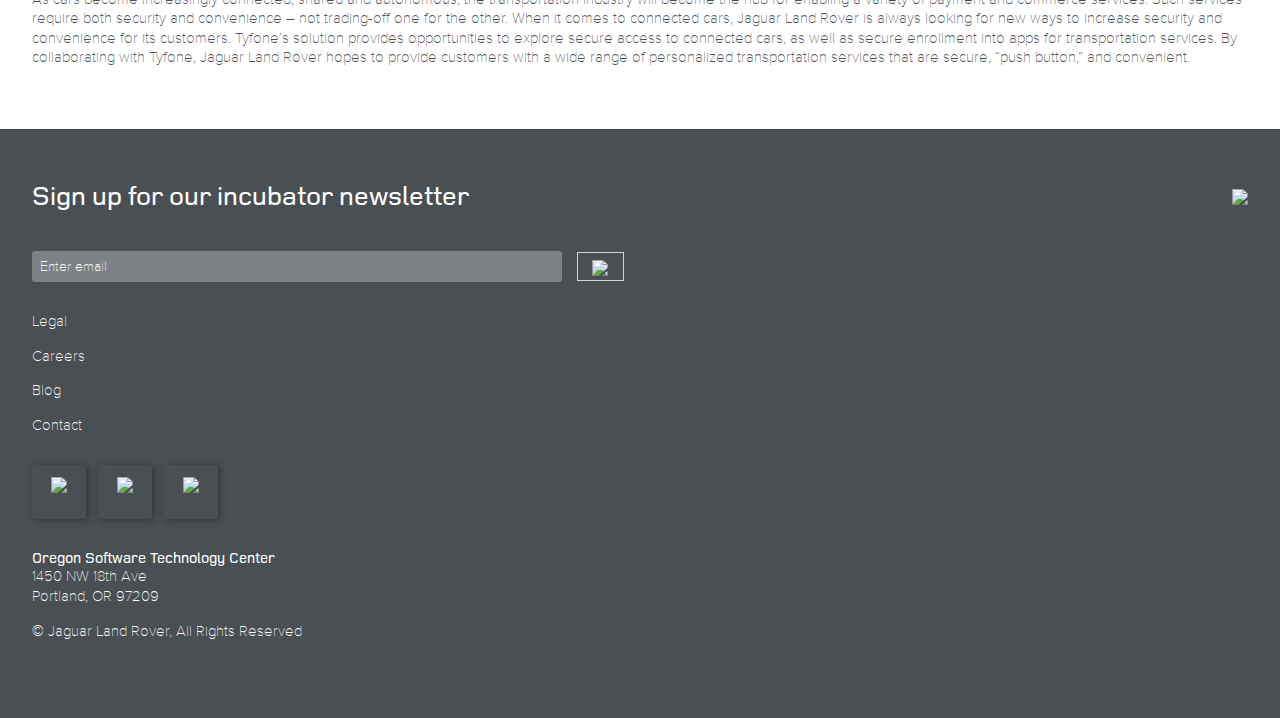
==== commit e82cd395: "End of Day 11.08.17" ====
--- a/blog.html
+++ b/blog.html
@@ -93,7 +93,7 @@
 		<div class="row">
 
 			<div class="logo col-sm-6 order-sm-12">
-				<img class="logo" src="http://placehold.it/180x100">
+				<img class="logo" src="img/JLR_logo_gray@2x.png">
 			</div>
 
 			<div class="col-sm-6">
--- a/style.css
+++ b/style.css
@@ -1,15 +1,28 @@
-/*--------------- MIXINS & IMPORTS ---------------*/
+/*----- VARIABLES -----*/
 @import "fonts/fonts.css";
-/*--------------- MIXINS & IMPORTS ---------------*/
 /*----- VARIABLES -----*/
+.dark-form-input {
+  color: #ffffff;
+  background-color: #7d8287;
+  border: none;
+}
+.dark-form-input::-webkit-input-placeholder {
+  color: #ffffff;
+}
+.dark-form-input:-moz-placeholder {
+  color: #ffffff;
+}
+.dark-form-input::-moz-placeholder {
+  color: #ffffff;
+}
 body {
-  font-family: 'Proxima Nova', Georgia, sans-serif;
+  font-family: 'proxima_nova_ltthin', Georgia, sans-serif;
   font-size: 15px;
   line-height: 1.3em;
   color: #4a4f54;
 }
 p strong {
-  font-family: 'proxima_nova_altbold', Georgia, sans-serif;
+  font-family: 'Proxima Nova', Georgia, sans-serif;
   font-weight: bold;
 }
 h1,
@@ -64,20 +77,19 @@
 }
 .btn-cta {
   padding: 0;
+  font-family: 'Proxima Nova', Georgia, sans-serif;
+  font-size: 20px;
+  color: inherit;
   -webkit-transition: all 0.2s ease-out;
   -moz-transition: all 0.2s ease-out;
   -ms-transition: all 0.2s ease-out;
   -o-transition: all 0.2s ease-out;
+  padding-bottom: .05em;
+  border-bottom: 5px solid #ff6600;
+  border-radius: 0;
 }
 .btn-cta:hover {
   color: #000000;
-}
-.btn-cta:after {
-  content: "";
-  display: block;
-  width: 100%;
-  height: 5px;
-  background: #ff6600;
 }
 .grid-layout {
   display: grid;
@@ -138,6 +150,7 @@
 .navbar .navbar-nav li {
   padding: 0 2rem;
   height: 100%;
+  font-family: 'Proxima Nova', Georgia, sans-serif;
   font-weight: normal;
   border-left: 1px solid #d1d5d5;
 }
@@ -161,7 +174,10 @@
   background: #4a4f54;
 }
 footer.main-footer img {
-  margin-bottom: 30px;
+  margin-bottom: 60px;
+}
+footer.main-footer img.logo {
+  width: 222px;
 }
 footer.main-footer h4 {
   font-size: 1.7rem;
@@ -297,6 +313,9 @@
 .home-grid-layout .img-two {
   background: url('img/jagipaceconceptinterior150317066-med.jpg') no-repeat top center;
 }
+.home-grid-layout .img-three {
+  background: url('img/incubator-12.png') no-repeat top center;
+}
 .home-grid-layout .cta-grid {
   padding-left: 1em;
   background: #4a4f54;
@@ -305,8 +324,6 @@
   text-align: left;
 }
 .home-grid-layout .cta-grid a {
-  margin-top: 1em;
-  padding-bottom: .05em;
   font-size: 1.5rem;
   line-height: 1.9em;
   color: #ffffff;
@@ -315,6 +332,7 @@
   -moz-transition: all 0.2s ease-out;
   -ms-transition: all 0.2s ease-out;
   -o-transition: all 0.2s ease-out;
+  padding-bottom: .05em;
   border-bottom: 5px solid #ff6600;
 }
 .home-grid-layout .cta-grid a:before {
@@ -455,17 +473,24 @@
   margin-top: -10px;
 }
 #home .jumbotron {
-  background: #000000 url('img/rrvelar18my367glhdprlocationdynamic010317.jpg') no-repeat top center;
+  background: #000000 url('img/rrvelarrevealimage010317003.jpg') no-repeat top center;
 }
 #program .jumbotron {
   background: #000000 url('img/rrvelar18my367glhdprlocationdynamic010317.jpg') no-repeat top center;
 }
 #portfolio .jumbotron {
   background: #000000 url('img/img87531.jpg') no-repeat top center;
+}
+#blog .jumbotron {
+  background: #000000 url('img/jagipaceconceptstatic150317048.jpg') no-repeat top center;
 }
 #newsroom .jumbotron {
   height: 551px;
   background: #000000 url('img/ostc_garage-banner.jpg') no-repeat top center;
+}
+#contact .jumbotron {
+  height: 551px;
+  background: #000000 url('img/IMG_6024.jpg') no-repeat top center;
 }
 .jumbotron {
   padding-top: 100px;
@@ -661,7 +686,7 @@
   font-size: 24px;
   line-height: 1.2em;
 }
-.description picture img {
+.description img {
   margin-bottom: 1.3em;
 }
 @media screen and (max-width: 575px) {
@@ -676,6 +701,9 @@
     margin: 0 auto 1em auto;
   }
 }
+.testimonials {
+  margin-bottom: 80px;
+}
 .testimonials .row > div {
   background: #4a4f54;
 }
@@ -683,9 +711,14 @@
   text-align: left;
   background: black;
 }
+.testimonials .row > div.img-container.paola {
+  background: #000000 url('img/Paola-Moretto.jpg') no-repeat 50% 50%;
+}
 .testimonials .blockquote {
-  margin-top: 1.3rem;
+  margin: 45px;
+  font-size: 18px;
   font-style: italic;
+  line-height: 1.4em;
   color: #ffffff;
 }
 .testimonials .blockquote-footer:before {
@@ -702,6 +735,7 @@
   }
   .testimonials .img-container {
     padding-top: 1rem;
+    min-height: 321px;
   }
   .testimonials .blockquote {
     font-size: 1rem;
@@ -748,3 +782,29 @@
 article aside .date {
   color: #4a4f54;
 }
+.form-container {
+  margin-top: -60px;
+  padding: 20px 0 60px;
+  background: #4a4f54;
+}
+.form-container input,
+.form-container textarea {
+  color: #ffffff;
+  background-color: #7d8287;
+  border: none;
+}
+.form-container input::-webkit-input-placeholder,
+.form-container textarea::-webkit-input-placeholder {
+  color: #ffffff;
+}
+.form-container input:-moz-placeholder,
+.form-container textarea:-moz-placeholder {
+  color: #ffffff;
+}
+.form-container input::-moz-placeholder,
+.form-container textarea::-moz-placeholder {
+  color: #ffffff;
+}
+.form-container button {
+  margin-top: 40px;
+}
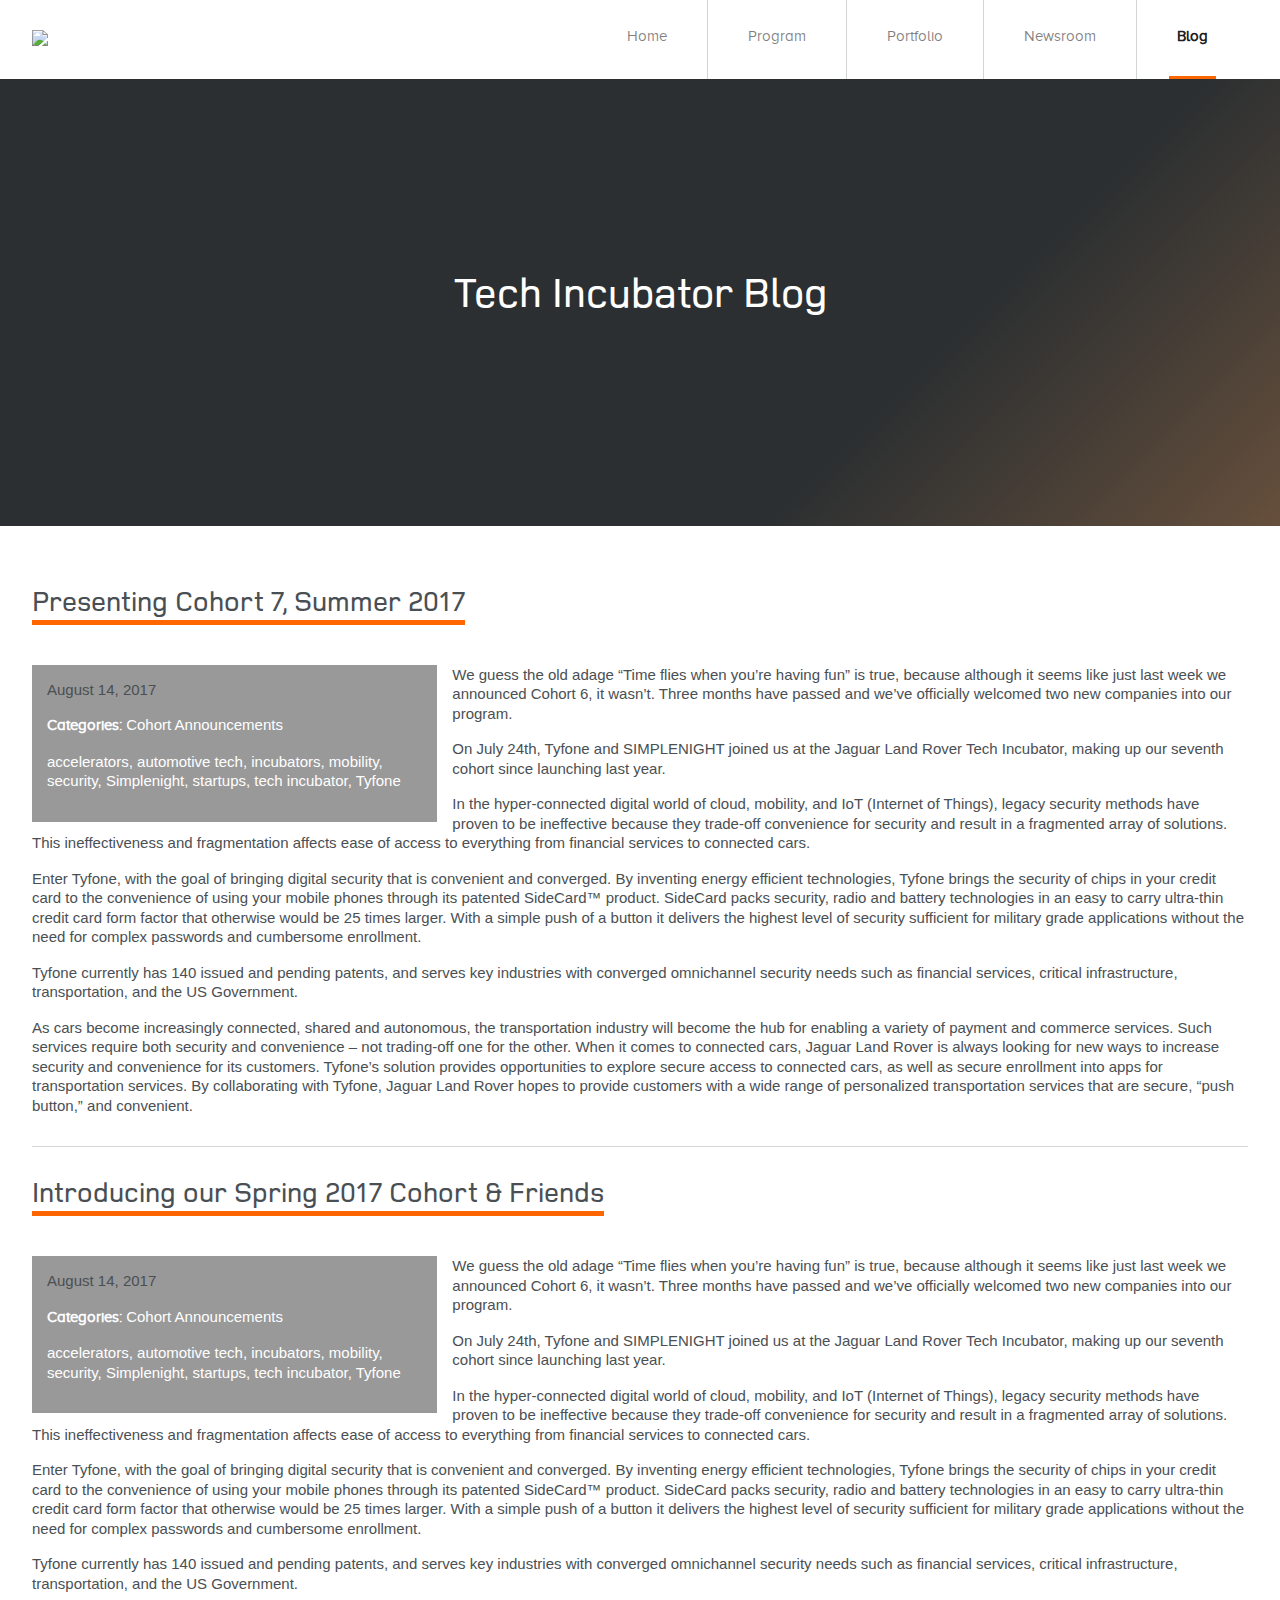
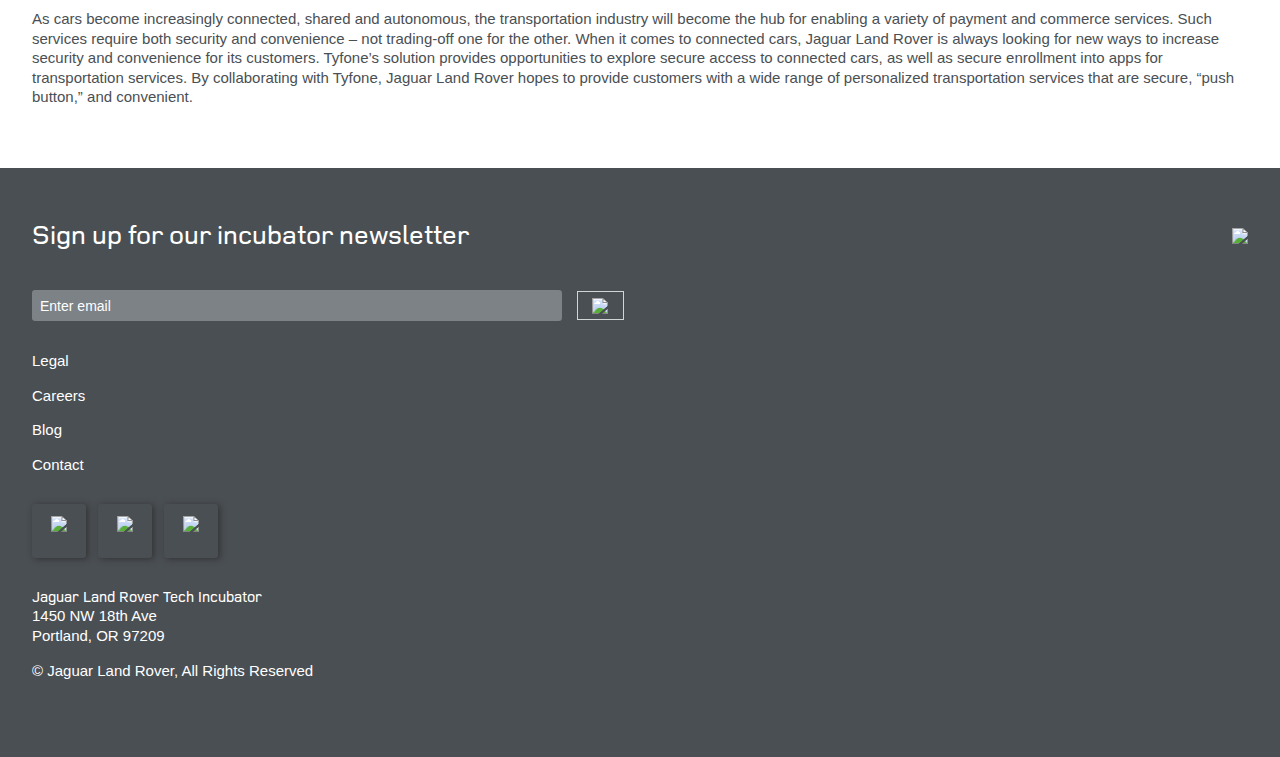
==== commit 574579d5: "End of Day 11.09.17" ====
--- a/blog.html
+++ b/blog.html
@@ -19,8 +19,9 @@
 <header>
 	<nav class="navbar navbar-light navbar-expand-lg bg-white justify-content-between">
 		<div class="container">
-			<button class="navbar-toggler" type="button" data-toggle="collapse" data-target="#main-navigation" aria-controls="main-navigation" aria-expanded="false" aria-label="Toggle navigation">
+			<button class="navbar-toggler collapsed" type="button" data-toggle="collapse" data-target="#main-navigation" aria-controls="main-navigation" aria-expanded="false" aria-label="Toggle navigation">
 				<span class="navbar-toggler-icon"></span>
+				<span class="close">X</span>
 			</button>
 
 			<a class="navbar-brand" href="index.html">
@@ -123,7 +124,7 @@
 					</div>
 				</div>
 				<div class="address">
-					<h6>Oregon Software Technology Center</h6>
+					<h6>Jaguar Land Rover Tech Incubator</h6>
 					<p>1450 NW 18th Ave<br>
 					Portland, OR 97209</p>
 				</div>
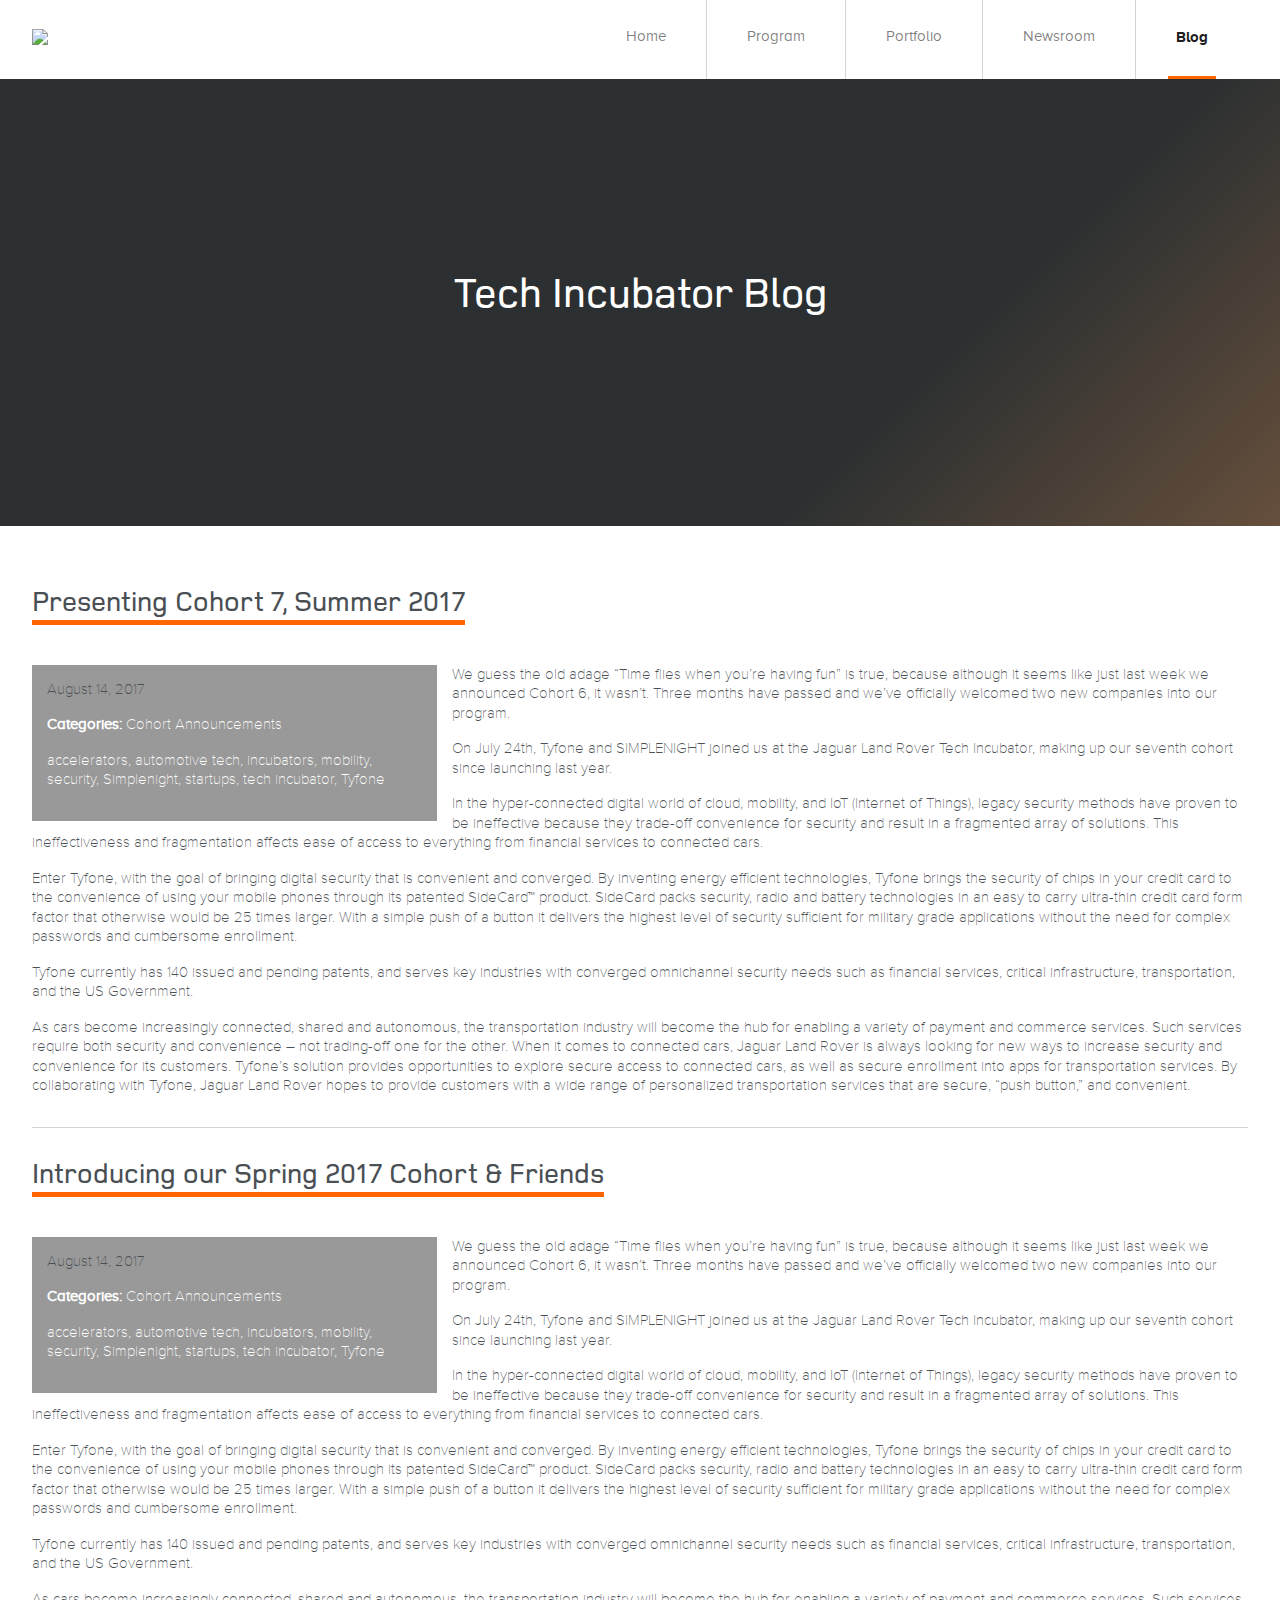
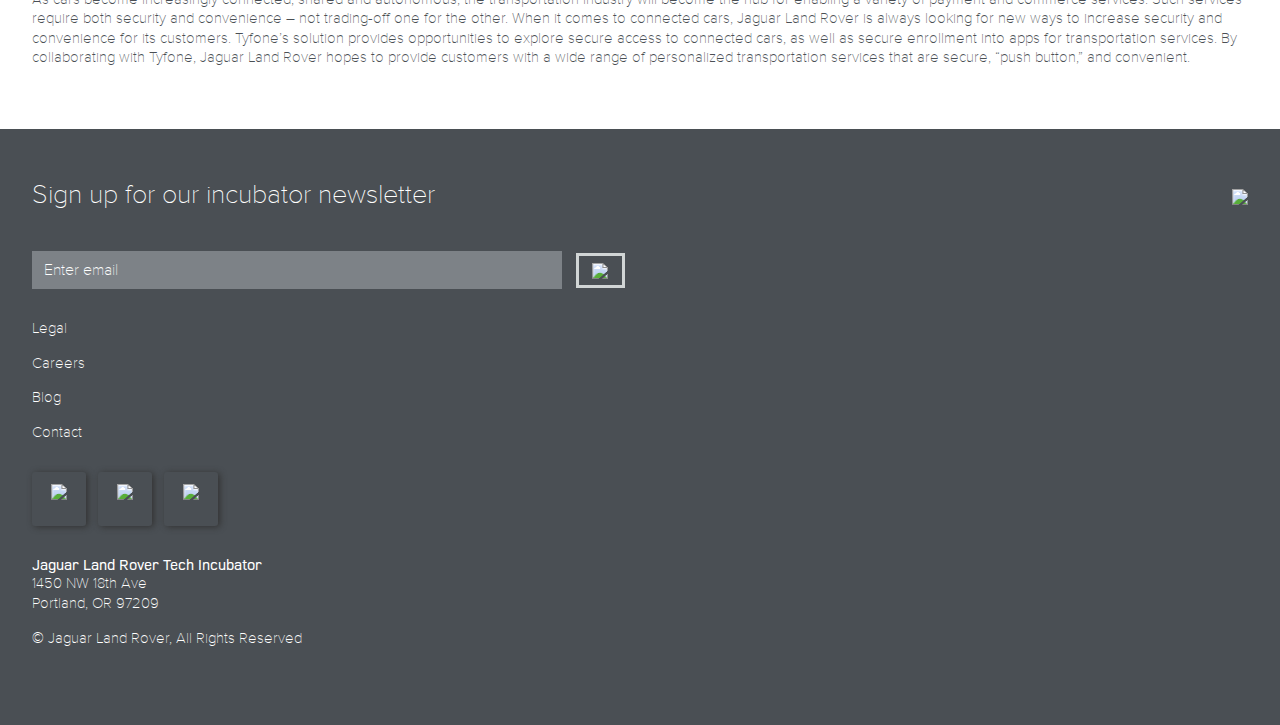
==== commit 87a530b7: "End of Day 11.10.17" ====
--- a/blog.html
+++ b/blog.html
@@ -101,7 +101,7 @@
 				<h4>Sign up for our incubator newsletter</h4>
 				<form class="form-inline">
 					<label for="subscribe" class="sr-only">Subscribe</label>
-					<input type="email" class="col form-control-sm" id="subscribe" placeholder="Enter email">
+					<input type="email" class="col form-control" id="subscribe" placeholder="Enter email">
 					<button type="submit" class="col-1 btn btn-sm btn-submit-footer"><img src="img/right-arrow-orange.png"></button>
 				</form>
 				<nav>
--- a/style.css
+++ b/style.css
@@ -1,10 +1,12 @@
-/*----- VARIABLES -----*/
 @import "fonts/fonts.css";
 /*----- VARIABLES -----*/
 .dark-form-input {
+  min-height: 2rem;
   color: #ffffff;
   background-color: #7d8287;
   border: none;
+  border-radius: 0px;
+  background-clip: padding-box;
 }
 .dark-form-input::-webkit-input-placeholder {
   color: #ffffff;
@@ -16,7 +18,7 @@
   color: #ffffff;
 }
 body {
-  font-family: 'proxima_nova_ltthin', Georgia, sans-serif;
+  font-family: 'Proxima Nova Light Thin', Georgia, sans-serif;
   font-size: 15px;
   line-height: 1.3em;
   color: #4a4f54;
@@ -24,6 +26,19 @@
 p strong {
   font-family: 'Proxima Nova', Georgia, sans-serif;
   font-weight: bold;
+}
+a {
+  color: #4a4f54;
+  border-bottom: 1px solid #ffffff;
+  -webkit-transition: all 0.2s ease-out;
+  -moz-transition: all 0.2s ease-out;
+  -ms-transition: all 0.2s ease-out;
+  -o-transition: all 0.2s ease-out;
+}
+a:hover {
+  color: #000000;
+  text-decoration: none;
+  border-bottom: 1px solid #4a4f54;
 }
 h1,
 h2,
@@ -57,6 +72,35 @@
 h6 {
   font-size: 15px;
 }
+@media screen and (min-width: 0px) and (max-width: 576px) {
+  h1 {
+    font-size: 31.5px;
+  }
+  h2 {
+    font-size: 25.2px;
+  }
+  h3 {
+    font-size: 18.2px;
+  }
+}
+/*--------------- FORM STYLES ---------------*/
+.form-control {
+  min-height: 2rem;
+  color: #ffffff;
+  background-color: #7d8287;
+  border: none;
+  border-radius: 0px;
+  background-clip: padding-box;
+}
+.form-control::-webkit-input-placeholder {
+  color: #ffffff;
+}
+.form-control:-moz-placeholder {
+  color: #ffffff;
+}
+.form-control::-moz-placeholder {
+  color: #ffffff;
+}
 /*--------------- LAYOUT ---------------*/
 .container {
   max-width: 1246px;
@@ -64,6 +108,13 @@
 section,
 .jumbotron {
   margin-bottom: 60px;
+}
+.page-top {
+  margin-bottom: 0;
+  padding: 80px 0;
+}
+.bg-gray {
+  background: #eceded;
 }
 hr {
   margin-top: 0;
@@ -74,9 +125,10 @@
 }
 .btn-container {
   margin-top: -10px;
-}
-.btn-cta {
-  padding: 0;
+  text-align: center;
+}
+.btn-container .btn-cta {
+  padding: 0 0 .2em 0;
   font-family: 'Proxima Nova', Georgia, sans-serif;
   font-size: 20px;
   color: inherit;
@@ -88,8 +140,64 @@
   border-bottom: 5px solid #ff6600;
   border-radius: 0;
 }
-.btn-cta:hover {
+.btn-container .btn-cta:hover {
   color: #000000;
+}
+.btn-white-border {
+  font-size: 1.5em;
+  color: #ff6600;
+  border: 3px solid #ffffff;
+  background: transparent;
+  border-radius: 0;
+}
+.btn-white-border img {
+  margin-left: .5em;
+}
+.vertical-divider {
+  position: absolute;
+  z-index: 10;
+  top: 50%;
+  left: 50%;
+  margin: 0;
+  padding: 0;
+  width: auto;
+  height: 50%;
+  line-height: 0;
+  text-align: center;
+  text-transform: uppercase;
+  -webkit-transform: translateX(-50%);
+          transform: translateX(-50%);
+}
+.vertical-divider:before,
+.vertical-divider:after {
+  position: absolute;
+  left: 50%;
+  content: '';
+  z-index: 9;
+  border-left: 2px solid rgba(34, 36, 38, 0.15);
+  border-right: 2px solid rgba(255, 255, 255, 0.1);
+  width: 0;
+  height: calc(99%);
+}
+.row-divided > .vertical-divider {
+  height: calc(49%);
+}
+.vertical-divider:before {
+  top: -100%;
+}
+.vertical-divider:after {
+  top: auto;
+  bottom: 0;
+}
+.row-divided {
+  position: relative;
+}
+.row-divided > [class^="col-"],
+.row-divided > [class*=" col-"] {
+  padding-left: 30px;
+  /* gutter width (give a little extra room) 2x default */
+  padding-right: 30px;
+  /* gutter width (give a little extra room) 2x default */
 }
 .grid-layout {
   display: grid;
@@ -101,10 +209,8 @@
   top: 0;
   opacity: .55;
   background: #4f5659;
-  background: -moz-linear-gradient(-45deg, #4f5659 0%, #4f5659 70%, #ba906d 100%);
-  background: -webkit-linear-gradient(-45deg, #4f5659 0%, #4f5659 70%, #ba906d 100%);
   background: linear-gradient(135deg, #4f5659 0%, #4f5659 70%, #ba906d 100%);
-  filter: progid:dximagetransform.microsoft.gradient(startColorstr='#4f5659', endColorstr='#ba906d', GradientType=1);
+  filter: progid:DXImageTransform.Microsoft.gradient(startColorstr='#4f5659', endColorstr='#ba906d', GradientType=1);
 }
 img.float-right {
   margin-left: 1.3em;
@@ -131,6 +237,12 @@
 .navbar {
   padding-top: 0;
   padding-bottom: 0;
+}
+.navbar .navbar-toggler {
+  border: none;
+}
+.navbar .navbar-toggler .navbar-toggler-icon {
+  background-image: url("data:image/svg+xml;charset=utf8,%3Csvg viewBox='0 0 32 32' xmlns='http://www.w3.org/2000/svg'%3E%3Cpath stroke='#FF6600' stroke-width='2' stroke-linecap='round' stroke-miterlimit='10' d='M4 8h24M4 16h24M4 24h24'/%3E%3C/svg%3E") !important;
 }
 .navbar .navbar-collapse {
   margin-top: -5px;
@@ -150,7 +262,7 @@
 .navbar .navbar-nav li {
   padding: 0 2rem;
   height: 100%;
-  font-family: 'Proxima Nova', Georgia, sans-serif;
+  font-family: 'Proxima Nova', sans-serif;
   font-weight: normal;
   border-left: 1px solid #d1d5d5;
 }
@@ -159,13 +271,62 @@
   display: block;
   height: 100%;
   font-size: 15px;
+  border-bottom: none;
 }
 .navbar .navbar-nav li.active a {
-  font-weight: bold;
-  box-shadow: inset 0 -3px 0 #ff6600;
+  font-family: 'Proxima Nova Bold', sans-serif;
+  -webkit-box-shadow: inset 0 -3px 0 #ff6600;
+          box-shadow: inset 0 -3px 0 #ff6600;
 }
 .navbar .navbar-nav li:first-child {
   border-left: none;
+}
+@media (max-width: 768px) {
+  .navbar .navbar-collapse {
+    position: absolute;
+    top: 54px;
+    left: 0;
+    width: 100%;
+    background: #4a4f54;
+  }
+  .navbar .navbar-collapse .nav-item .nav-link {
+    font-family: 'Proxima Nova Light Thin', sans-serif;
+    color: #ffffff;
+  }
+  .navbar .navbar-collapse .nav-item.active {
+    background: #62696f;
+  }
+  .navbar .navbar-collapse .nav-item.active .nav-link {
+    -webkit-box-shadow: none;
+            box-shadow: none;
+  }
+  .navbar .navbar-toggler .close {
+    font-weight: bold;
+    color: #ff6600;
+  }
+  .navbar .navbar-toggler.collapsed {
+    display: inline;
+  }
+  .navbar .navbar-toggler.collapsed .close {
+    display: none;
+  }
+  .navbar .navbar-toggler:not(.collapsed) .close {
+    display: inline;
+  }
+  .navbar .navbar-toggler:not(.collapsed) .navbar-toggler-icon {
+    display: none;
+  }
+  .navbar-collapse.collapsing {
+    height: auto;
+    -webkit-transition: left 0.3s ease;
+    transition: left 0.3s ease;
+    left: -100%;
+  }
+  .navbar-collapse.show {
+    left: 0;
+    -webkit-transition: left 0.3s ease-in;
+    transition: left 0.3s ease-in;
+  }
 }
 footer.main-footer {
   padding-top: 60px;
@@ -180,36 +341,29 @@
   width: 222px;
 }
 footer.main-footer h4 {
+  font-family: 'Proxima Nova Light Thin', sans-serif;
   font-size: 1.7rem;
   font-weight: normal;
 }
 footer.main-footer form {
   margin-bottom: 30px;
-}
-footer.main-footer form input.form-control-sm {
-  color: #ffffff;
-  background-color: #7d8287;
-  border: none;
-}
-footer.main-footer form input.form-control-sm::-webkit-input-placeholder {
-  color: #ffffff;
-}
-footer.main-footer form input.form-control-sm:-moz-placeholder {
-  color: #ffffff;
-}
-footer.main-footer form input.form-control-sm::-moz-placeholder {
-  color: #ffffff;
 }
 footer.main-footer form .btn-submit-footer {
   margin-left: 1em;
   width: 50%;
   color: #ffffff;
+  border: 3px solid #d1d5d5;
   background: transparent;
   border-radius: 0;
-  box-shadow: inset 0 0 0 1px #d1d5d5;
 }
 footer.main-footer form .btn-submit-footer img {
   margin-bottom: 0;
+}
+@media screen and (min-width: 0px) and (max-width: 576px) {
+  footer.main-footer form .btn-submit-footer img {
+    margin-left: -0.2em;
+    width: 200%;
+  }
 }
 footer.main-footer nav {
   margin-bottom: 30px;
@@ -224,6 +378,7 @@
 }
 footer.main-footer nav ul li a {
   color: #ffffff;
+  border: none;
   -webkit-transition: all 0.2s ease-out;
   -moz-transition: all 0.2s ease-out;
   -ms-transition: all 0.2s ease-out;
@@ -246,13 +401,8 @@
   vertical-align: middle;
   border: none;
   -webkit-box-shadow: 2px 1px 6px #333333;
-  -moz-box-shadow: 2px 1px 6px #333333;
   box-shadow: 2px 1px 6px #333333;
-  -webkit-border-radius: 3px;
-  -moz-border-radius: 3px;
   border-radius: 3px;
-  -moz-background-clip: padding;
-  -webkit-background-clip: padding-box;
   background-clip: padding-box;
   -webkit-transition: all 0.2s ease-out;
   -moz-transition: all 0.2s ease-out;
@@ -262,7 +412,6 @@
 footer.main-footer .social .img-icon:hover {
   border: 1px solid #494d4d;
   -webkit-box-shadow: 0 0 0 #666666;
-  -moz-box-shadow: 0 0 0 #666666;
   box-shadow: 0 0 0 #666666;
 }
 footer.main-footer .social .img-icon img {
@@ -273,7 +422,7 @@
   margin: 0;
 }
 #home .btn-cta {
-  font-size: 24px;
+  font-size: 36px;
   text-align: center;
   color: #4a4f54;
 }
@@ -296,14 +445,14 @@
   background: #4a4f54;
 }
 .home-grid-layout .info h2 {
-  padding: 2rem 2rem 0 2rem;
+  padding: 50px 2rem 0 50px;
   text-align: left;
   text-transform: uppercase;
 }
 .home-grid-layout .info p {
-  padding: 0 2rem 2rem 2rem;
+  padding: 0 50px 50px 50px;
   display: block;
-  font-family: 'proxima_nova_ltthin', sans-serif;
+  font-family: 'Proxima Nova', sans-serif;
   font-size: 24px;
   line-height: 1.4em;
 }
@@ -317,17 +466,20 @@
   background: url('img/incubator-12.png') no-repeat top center;
 }
 .home-grid-layout .cta-grid {
-  padding-left: 1em;
+  padding-left: 30px;
   background: #4a4f54;
 }
 .home-grid-layout .cta-grid h3 {
   text-align: left;
+  position: absolute;
+  top: 50%;
+  -webkit-transform: translateY(-50%);
+          transform: translateY(-50%);
 }
 .home-grid-layout .cta-grid a {
   font-size: 1.5rem;
   line-height: 1.9em;
   color: #ffffff;
-  align-self: center;
   -webkit-transition: all 0.2s ease-out;
   -moz-transition: all 0.2s ease-out;
   -ms-transition: all 0.2s ease-out;
@@ -335,11 +487,6 @@
   padding-bottom: .05em;
   border-bottom: 5px solid #ff6600;
 }
-.home-grid-layout .cta-grid a:before {
-  content: "";
-  display: block;
-  height: 1em;
-}
 .home-grid-layout .cta-grid a:hover {
   text-decoration: none;
   color: #d1d5d5;
@@ -349,7 +496,7 @@
     grid-template-rows: 50% 50%;
   }
   .home-grid-layout .info h3 {
-    font-size: 15.555555555555555px;
+    font-size: 15.55555556px;
   }
   .home-grid-layout .info p {
     font-size: 23px;
@@ -376,6 +523,14 @@
   .home-grid-layout .info p {
     font-size: 15px;
   }
+  .home-grid-layout .img-one,
+  .home-grid-layout .img-two,
+  .home-grid-layout .img-three {
+    background-size: 100%;
+  }
+  .home-grid-layout .cta-grid {
+    padding-left: 15px;
+  }
   .home-grid-layout .cta-grid a {
     padding-top: 1em;
     font-size: 1rem;
@@ -383,14 +538,43 @@
 }
 .home-benefits .d-flex {
   margin-top: -30px;
-  flex-wrap: wrap;
-  justify-content: space-between;
+  -ms-flex-wrap: wrap;
+      flex-wrap: wrap;
+  -webkit-box-pack: justify;
+      -ms-flex-pack: justify;
+          justify-content: space-between;
+}
+.home-benefits h2 {
+  margin-bottom: 65px;
+}
+@media screen and (min-width: 0px) and (max-width: 575px) {
+  .home-benefits h2 {
+    text-align: left;
+  }
 }
 .home-benefits .benefit {
   padding: 1rem 3rem;
   width: calc(32%);
   text-align: center;
   border-bottom: 2px solid #d1d5d5;
+}
+.home-benefits .benefit h4 {
+  margin-bottom: 15px;
+}
+.home-benefits .benefit p {
+  margin-left: 50%;
+  width: 190px;
+  -webkit-transform: translateX(-50%);
+          transform: translateX(-50%);
+}
+.home-benefits .benefit img {
+  margin-bottom: 1.5em;
+  height: 55px;
+}
+@media screen and (max-width: 575px) {
+  .home-benefits .benefit img {
+    height: 40px;
+  }
 }
 @media screen and (min-width: 1024px) {
   .home-benefits .benefit:nth-child(n + 2):before {
@@ -414,6 +598,9 @@
   .home-benefits .benefit:nth-child(n + 4) {
     border-bottom: none;
   }
+  .home-benefits .benefit img {
+    margin-top: .5rem;
+  }
 }
 @media screen and (min-width: 576px) and (max-width: 1023px) {
   .home-benefits .benefit:nth-child(n + 2):before {
@@ -438,7 +625,7 @@
     border-bottom: none;
   }
 }
-@media screen and (max-width: 575px) {
+@media screen and (min-width: 0px) and (max-width: 575px) {
   .home-benefits .benefit {
     padding: .5rem 1.5rem;
     width: 50%;
@@ -456,14 +643,8 @@
   .home-benefits .benefit:nth-child(n + 5) {
     border-bottom: none;
   }
-}
-.home-benefits .benefit img {
-  margin-bottom: 1.5em;
-  height: 55px;
-}
-@media screen and (max-width: 575px) {
   .home-benefits .benefit img {
-    height: 40px;
+    margin-top: 1.7rem;
   }
 }
 .home-benefits .btn-container {
@@ -508,7 +689,11 @@
   position: absolute;
   top: 50%;
   left: 0;
-  transform: translatey(-50%);
+  -webkit-transform: translateY(-50%);
+          transform: translateY(-50%);
+}
+.jumbotron h1.text-centerspan.thick-underline-inline {
+  text-align: left !important;
 }
 @media screen and (min-width: 769px) and (max-width: 1024px) {
   .jumbotron h1 {
@@ -518,13 +703,17 @@
 @media screen and (min-width: 0) and (max-width: 768px) {
   .jumbotron h1 {
     width: 100%;
-    font-size: 21px;
   }
 }
 /* --------------- NEWSROOM SPECIFIC --------------- */
 #newsroom #news {
   margin-left: -15px;
   margin-right: -15px;
+}
+#newsroom h2 span {
+  padding-bottom: .05em;
+  border-bottom: 5px solid #ff6600;
+  border-bottom: 5px solid #d1d5d5;
 }
 .twitter-feed,
 .twitter-cta {
@@ -549,15 +738,15 @@
   padding-top: 30px;
   width: 100%;
 }
+.featured.row {
+  margin: 0;
+}
 .card {
   margin-right: 1em;
   width: calc(32%);
+  height: 647px;
   border: none;
-  -webkit-border-radius: 0px;
-  -moz-border-radius: 0px;
   border-radius: 0px;
-  -moz-background-clip: padding;
-  -webkit-background-clip: padding-box;
   background-clip: padding-box;
 }
 .card:last-child {
@@ -565,7 +754,8 @@
 }
 @media screen and (max-width: 575px) {
   .card {
-    width: 100%;
+    width: calc(49%);
+    height: 400px;
   }
 }
 @media screen and (min-width: 576px) and (max-width: 767px) {
@@ -575,6 +765,8 @@
 }
 .card a {
   color: inherit;
+  padding-bottom: .05em;
+  border-bottom: 5px solid #ff6600;
 }
 .card a:hover {
   color: inherit;
@@ -591,9 +783,17 @@
 }
 .card-top {
   position: relative;
+  height: 256px;
+  overflow: hidden;
+}
+.card-top img {
+  margin-top: -2em;
+}
+.card-body {
+  padding: 30px;
 }
 .card-text {
-  line-height: 1.8em;
+  line-height: 2.2em;
 }
 .category-marker {
   margin-left: 2em;
@@ -606,11 +806,7 @@
   clip-path: polygon(0 0, 70% 0, 100% 100%, 0 100%);
 }
 .card-img-top {
-  -webkit-border-radius: 0px;
-  -moz-border-radius: 0px;
   border-radius: 0px;
-  -moz-background-clip: padding;
-  -webkit-background-clip: padding-box;
   background-clip: padding-box;
 }
 #contact .lead {
@@ -678,7 +874,7 @@
 }
 .partner-location {
   margin-left: 50px;
-  font-family: 'proxima_nova_altbold';
+  font-family: 'Proxima Nova Bold';
 }
 /* --------------- PROGRAMS SPECIFIC --------------- */
 .description p {
@@ -689,6 +885,9 @@
 .description img {
   margin-bottom: 1.3em;
 }
+.description .btn-container {
+  text-align: left;
+}
 @media screen and (max-width: 575px) {
   .description .row {
     padding-right: 1em;
@@ -782,6 +981,10 @@
 article aside .date {
   color: #4a4f54;
 }
+#contact h1 .thick-underline-inline {
+  padding-bottom: .05em;
+  border-bottom: 5px solid #ff6600;
+}
 .form-container {
   margin-top: -60px;
   padding: 20px 0 60px;
@@ -789,9 +992,12 @@
 }
 .form-container input,
 .form-container textarea {
+  min-height: 2rem;
   color: #ffffff;
   background-color: #7d8287;
   border: none;
+  border-radius: 0px;
+  background-clip: padding-box;
 }
 .form-container input::-webkit-input-placeholder,
 .form-container textarea::-webkit-input-placeholder {
@@ -808,3 +1014,27 @@
 .form-container button {
   margin-top: 40px;
 }
+.contact-methods img {
+  margin-right: 30px;
+  width: 95px;
+}
+.map-container {
+  margin-bottom: 0;
+}
+.map-container img {
+  height: 1000px;
+}
+.job-list {
+  margin: 0 0 3rem 0;
+  padding: 0;
+  list-style-type: none;
+}
+.job-list li {
+  margin-bottom: .2em;
+}
+.job-list li a {
+  font-family: 'Proxima Nova Bold', sans-serif;
+}
+.legal-info {
+  padding-top: 60px;
+}
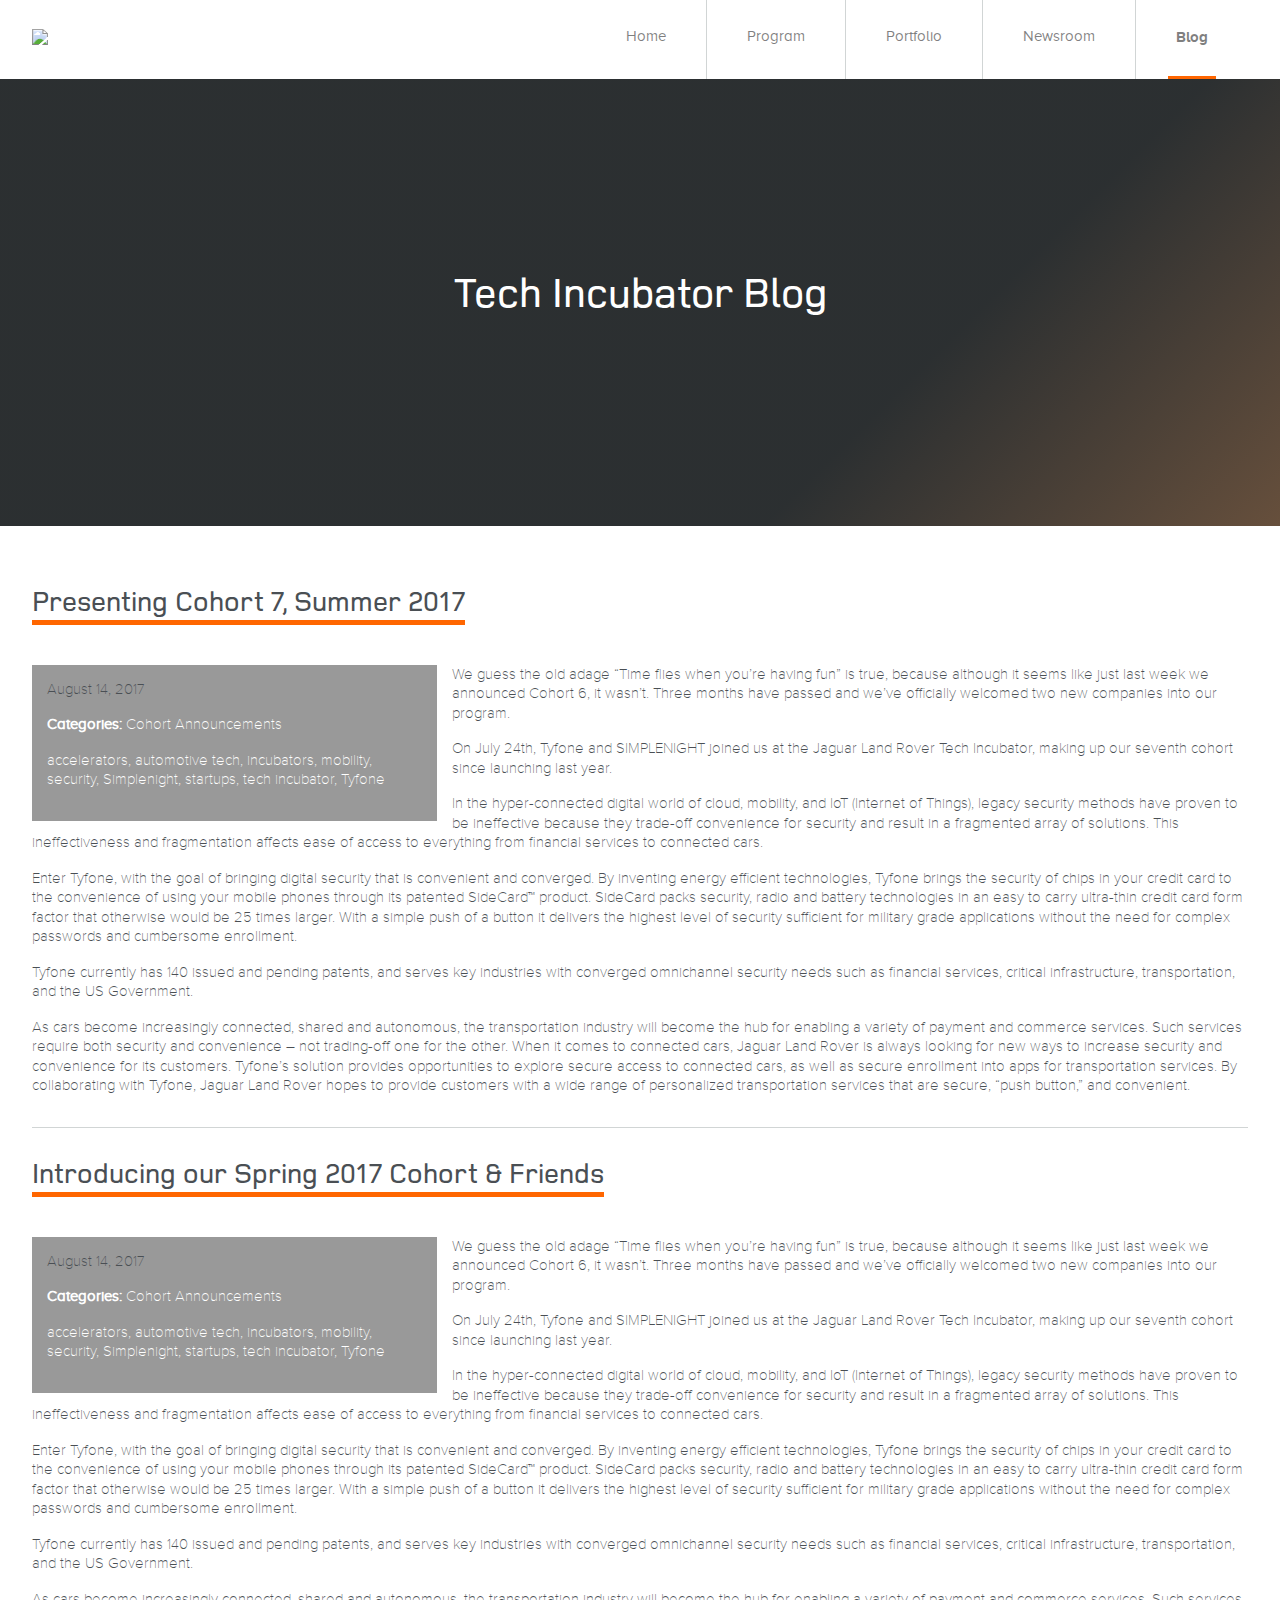
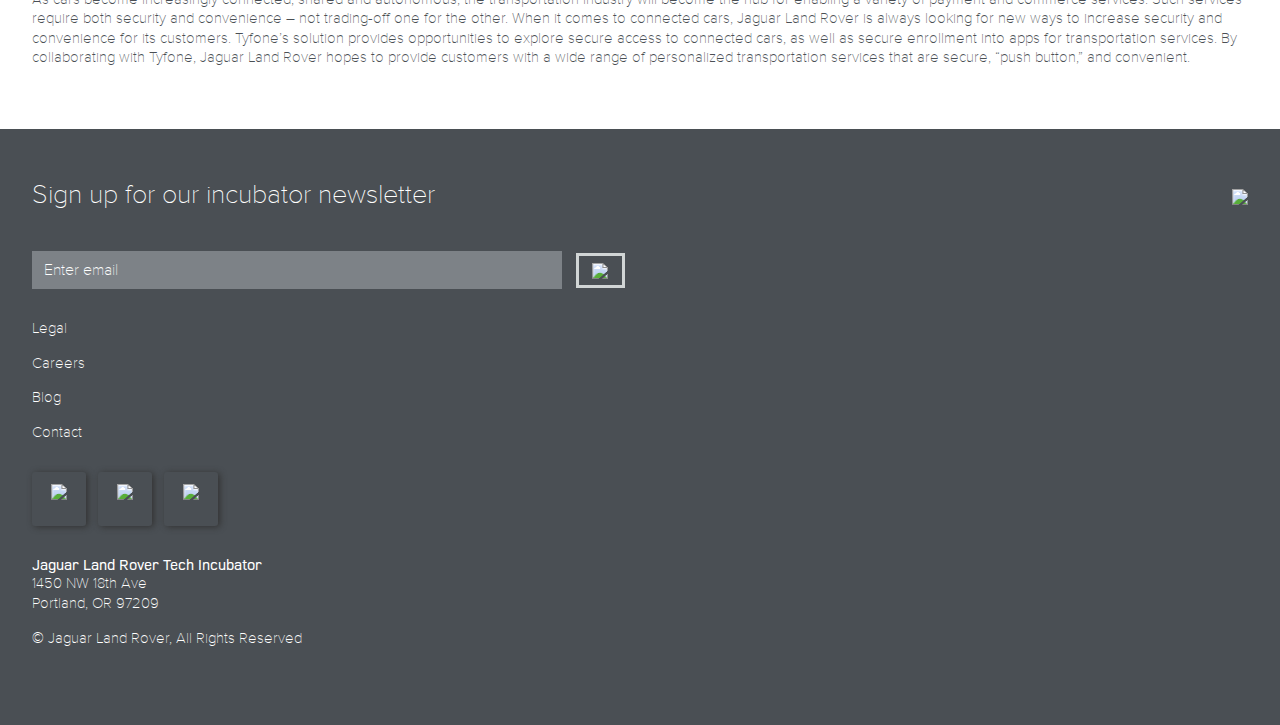
==== commit 56ca23d2: "End of Day 11.13.17" ====
--- a/blog.html
+++ b/blog.html
@@ -32,7 +32,7 @@
 
 			<div class="collapse navbar-collapse" id="main-navigation">
 				<ul class="navbar-nav ml-auto">
-					<li id="menu-home" class="nav-item active"><a class="nav-link" href="index.html">Home</a></li>
+					<li id="menu-home" class="nav-item current-menu-item"><a class="nav-link" href="index.html">Home</a></li>
 					<li id="menu-program" class="nav-item"><a class="nav-link" href="program.html">Program</a></li>
 					<li id="menu-portfolio" class="nav-item"><a class="nav-link" href="portfolio.html">Portfolio</a></li>
 					<li id="menu-newsroom" class="nav-item"><a class="nav-link" href="news.html">Newsroom</a></li>
--- a/style.css
+++ b/style.css
@@ -273,7 +273,7 @@
   font-size: 15px;
   border-bottom: none;
 }
-.navbar .navbar-nav li.active a {
+.navbar .navbar-nav li.current-menu-item a {
   font-family: 'Proxima Nova Bold', sans-serif;
   -webkit-box-shadow: inset 0 -3px 0 #ff6600;
           box-shadow: inset 0 -3px 0 #ff6600;
@@ -293,10 +293,10 @@
     font-family: 'Proxima Nova Light Thin', sans-serif;
     color: #ffffff;
   }
-  .navbar .navbar-collapse .nav-item.active {
+  .navbar .navbar-collapse .nav-item.current-menu-item {
     background: #62696f;
   }
-  .navbar .navbar-collapse .nav-item.active .nav-link {
+  .navbar .navbar-collapse .nav-item.current-menu-item .nav-link {
     -webkit-box-shadow: none;
             box-shadow: none;
   }
@@ -913,6 +913,9 @@
 .testimonials .row > div.img-container.paola {
   background: #000000 url('img/Paola-Moretto.jpg') no-repeat 50% 50%;
 }
+.testimonials .row > div.img-container.ian {
+  background: #000000 url('img/ian-lyman.jpg') no-repeat 50% 50%;
+}
 .testimonials .blockquote {
   margin: 45px;
   font-size: 18px;
